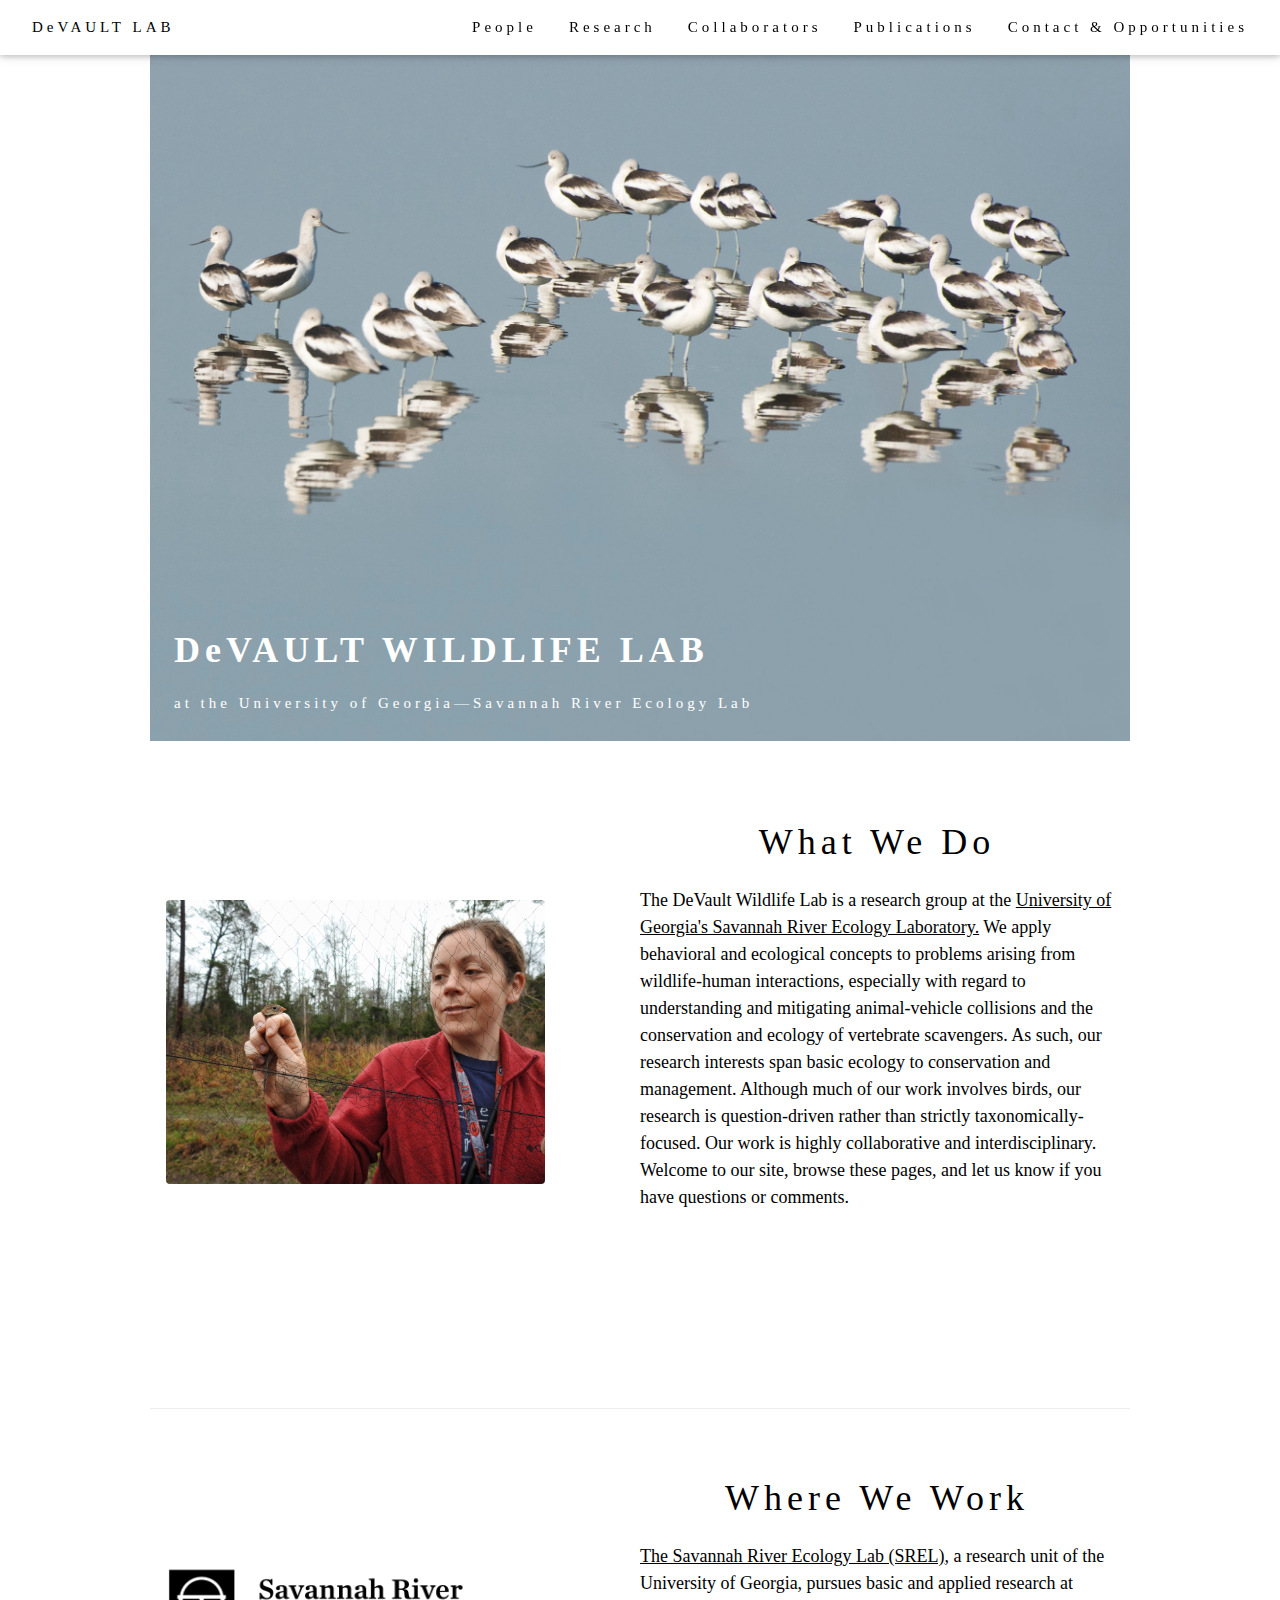
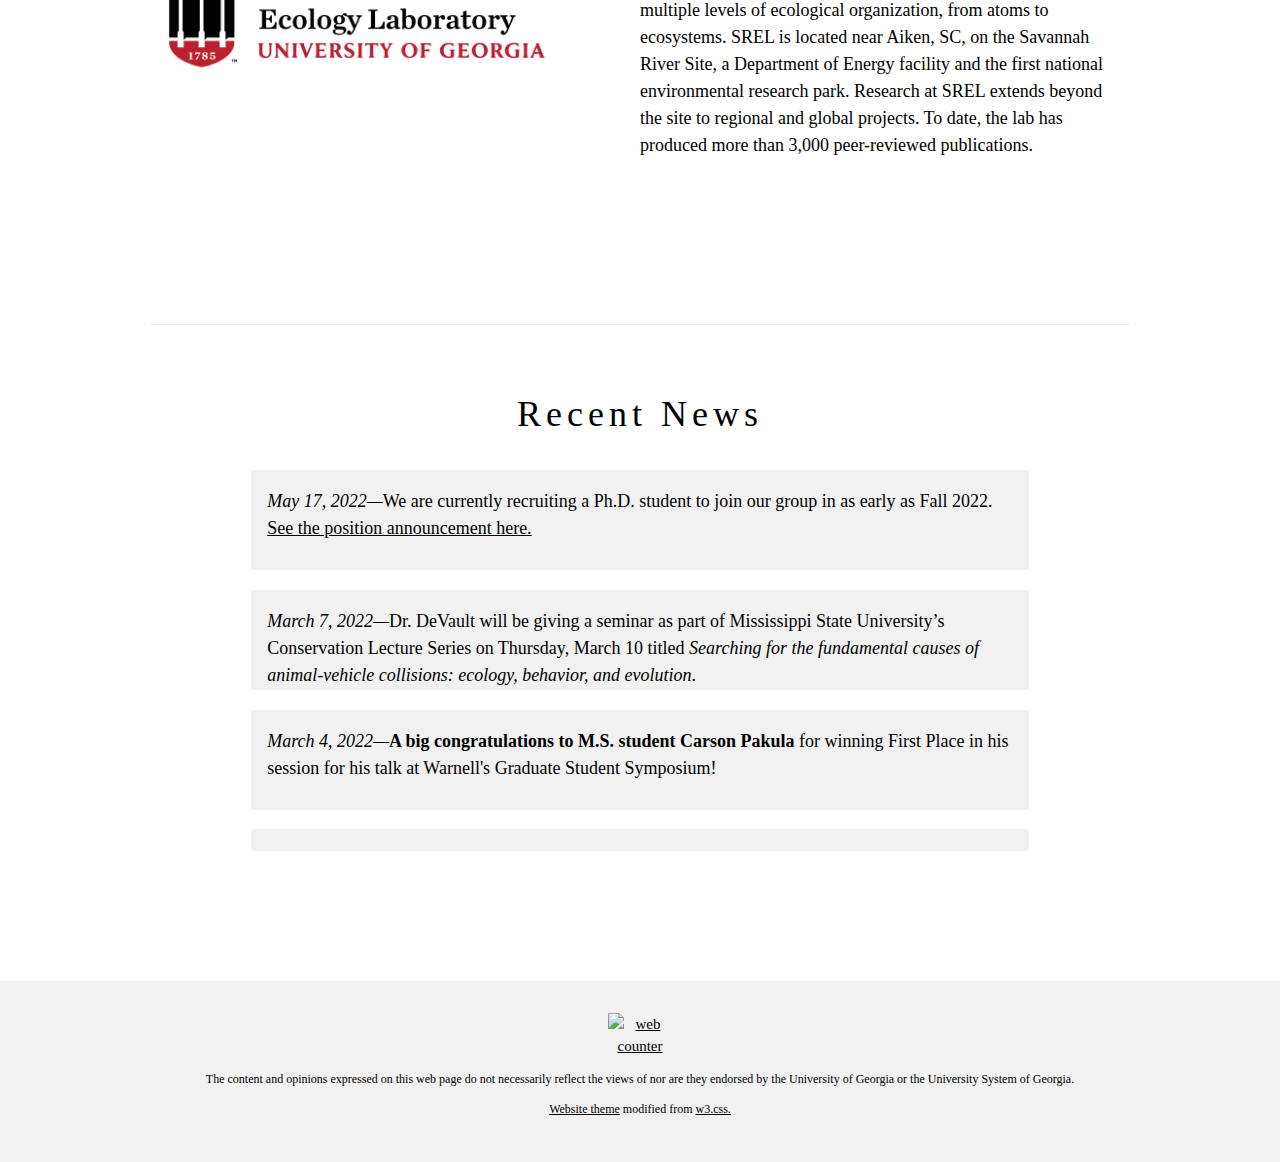
==== index.html @ 25b8bf35 "update" ====
<!DOCTYPE html>
<html>
<title>DeVault Wildlife Lab at UGA</title>
<meta charset="UTF-8">
<meta name="viewport" content="width=device-width, initial-scale=1">
<link rel="stylesheet" href="style.css">
<link rel="stylesheet" href="https://cdnjs.cloudflare.com/ajax/libs/font-awesome/4.7.0/css/font-awesome.min.css">
<style>
	body {
		font-family: "Times New Roman", Georgia, Serif;
	}

	h1,
	h2,
	h3,
	h4,
	h5,
	h6 {
		font-family: "Playfair Display";
		letter-spacing: 5px;
	}
</style>

<body>
	<!-- Navbar -->
	<div class="w3-top">
		<div class="w3-bar w3-white w3-padding w3-card" style="letter-spacing:4px">
			<a href="index.html" class="w3-bar-item w3-button">DeVAULT LAB</a>
			<div class="w3-right w3-hide-small">
				<a href="people.html" class="w3-bar-item w3-button">People</a>
				<a href="research.html" class="w3-bar-item w3-button">Research</a>
				<a href="collaborators.html" class="w3-bar-item w3-button">Collaborators</a>
				<a href="publications.html" class="w3-bar-item w3-button">Publications</a>
				<a href="opportunities.html" class="w3-bar-item w3-button">Contact & Opportunities</a>
			</div>
		</div>
	</div>
	<!-- Header -->
	<header class="w3-display-container w3-content">
		<img class="w3-image" src="./images/home.jpg" alt="home">
		<div class="w3-display-bottomleft w3-padding-large">
			<h1 style="color:white;opacity:1"><b>DeVAULT WILDLIFE LAB</b></h1>
			<p class="w3-wide" style="color:white;opacity:1">at the University of Georgia&mdash;Savannah River Ecology
				Lab</p>
		</div>
	</header>
	<!-- Page content -->
	<div class="w3-content">
		<!-- What We Do -->
		<div class="w3-container w3-padding-64" id="what">
			<div class="grid-container">
				<div>
					<img src="./images/mary3.jpeg" class="w3-round w3-image" alt="what" width="100%" height="auto"
						style="margin-top:25%">
				</div>
				<div>
					<h1 class="w3-center">What We Do</h1>
					<p class="w3-large">The DeVault Wildlife Lab is a research group at the
						<a href="https://srel.uga.edu" title="SREL" target="_blank"
							class="w3-hover-text-green">University of Georgia's Savannah River Ecology Laboratory.</a>
						We apply behavioral and ecological concepts to problems arising from wildlife-human
						interactions, especially with regard to understanding and mitigating animal-vehicle collisions
						and the conservation and ecology of vertebrate scavengers. As such, our research interests span
						basic ecology to conservation and management. Although much of our work involves birds, our
						research is question-driven rather than strictly taxonomically-focused. Our work is highly
						collaborative and interdisciplinary. Welcome to our site, browse these pages, and let us know if
						you have questions or comments.
					</p>
				</div>
			</div>
		</div>
		<hr>
		<!-- Where We Work -->
		<div class="w3-container w3-padding-32" id="where">
			<div class="grid-container">
				<div>
					<img src="./images/srel.webp" class="w3-round w3-image" alt="where" width="100%" height="auto"
						style="margin-top:25%">
				</div>
				<div>
					<h1 class="w3-center">Where We Work</h1>
					<p class="w3-large"><a href="https://srel.uga.edu" title="SREL" target="_blank"
							class="w3-hover-text-green">The Savannah River Ecology Lab (SREL)</a>, a research unit of
						the University of Georgia, pursues basic and applied research at multiple levels of ecological
						organization, from atoms to ecosystems. SREL is located near Aiken, SC, on the Savannah River
						Site, a Department of Energy facility and the first national environmental research park.
						Research at SREL extends beyond the site to regional and global projects. To date, the lab has
						produced more than 3,000 peer-reviewed publications.</p>
				</div>
			</div>
		</div>
		<hr>
		<!-- News section -->
		<div class="w3-padding-32" style="margin-bottom:10%" id="news">
			<h1 class="w3-center">Recent News</h1>
			<div style="overflow-y: scroll; height:400px">
			
			<!-- Item 9 -->
				<div class="row" style="height:100px;margin:auto;margin-top:2%">
				<div
					style="width:80%;height:100%;background-color:#f1f1f1;padding-right:16px;padding-left:16px;margin:auto">
					<p style="font-size:large"><i>May 17, 2022&mdash;</i>We are currently recruiting a Ph.D. student to join our group in as early as Fall 2022. <a href="https://github.com/devaultlab/devaultlab.github.io/docs/PhD student announcement 2022.pdf" title="PhD student annoucement 2022" target="_blank" class="w3-hover-text-green">See the position announcement here.</a></p></p>
				</div>
			</div>
			<!-- Item 8 -->
				<div class="row" style="height:100px;margin:auto;margin-top:2%">
				<div
					style="width:80%;height:100%;background-color:#f1f1f1;padding-right:16px;padding-left:16px;margin:auto">
					<p style="font-size:large"><i>March 7, 2022&mdash;</i>Dr. DeVault will be giving a seminar as part of Mississippi State University’s Conservation Lecture Series on Thursday, March 10 titled <i>Searching for the fundamental causes of animal-vehicle collisions: ecology, behavior, and evolution</i>.</p>
				</div>
			</div>
			<!-- Item 7 -->
				<div class="row" style="height:100px;margin:auto;margin-top:2%">
				<div
					style="width:80%;height:100%;background-color:#f1f1f1;padding-right:16px;padding-left:16px;margin:auto">
					<p style="font-size:large"><i>March 4, 2022&mdash;</i><b>A big congratulations to M.S. student Carson Pakula</b> for winning First Place in his session for his talk at Warnell's Graduate Student Symposium!</p>
				</div>
			</div>
			<!-- Item 6 -->
						<div class="row" style="height:100px;margin:auto;margin-top:2%">
				<div
					style="width:80%;height:100%;background-color:#f1f1f1;padding-right:16px;padding-left:16px;margin:auto">
					<p style="font-size:large"><i>December 10, 2021&mdash;</i>We are no longer accepting applications for the graduate student positions announced below. Thanks for your interest!</p>
				</div>
			</div>
			<!-- Item 5 -->
			<div class="row" style="height:100px;margin:auto;margin-top:2%">
				<div
					style="width:80%;height:100%;background-color:#f1f1f1;padding-right:16px;padding-left:16px;margin:auto">
					<p style="font-size:large"><i>October 28, 2021&mdash;</i><b>Two new positions are open in our lab!</b> See
						the <a href="https://wfscjobs.tamu.edu/jobs/m-s-avian-ecotoxicology-and-ph-d-animal-vehicle-collisions-university-of-georgia-devault-wildlife-lab/">job board posting</a> and <a
							href="https://twitter.com/DevaultLab/status/1450237305826983937"> twitter announcement</a>.
					</p>
				</div>
			</div>
			<!-- Item 4 -->
			<div class="row" style="height:100px;margin:auto;margin-top:2%">
				<div
					style="width:80%;height:100%;background-color:#f1f1f1;padding-right:16px;padding-left:16px;margin:auto">
					<p style="font-size:large"><i>October 10, 2021&mdash;</i>Dr. DeVault is now an associate editor of
						the <a href="https://journal.afonet.org/">Journal of Field Ornithology</a>.</p>
				</div>
			</div>
			<!-- Item 3 -->
			<div class="row" style="height:100px;margin:auto;margin-top:2%">
				<div
					style="width:80%;height:100%;background-color:#f1f1f1;padding-right:16px;padding-left:16px;margin:auto">
					<p style="font-size:large"><i>October 7, 2021&mdash;</i>A recent study on <a
							href="https://news.uga.edu/vultures-prefer-roosting-near-civilization/">vulture roosting</a> by Dr. Travis DeVault and others gets press in UGA Today.</p>
				</div>
			</div>
			<!-- Item 2 -->
			<div class="row" style="height:100px;margin:auto;margin-top:2%">
				<div
					style="width:80%;height:100%;background-color:#f1f1f1;padding-right:16px;padding-left:16px;margin:auto">
					<p style="font-size:large"><i>August 8, 2021&mdash;</i>Our lab’s research is featured in New York
						Times Bestselling Author Mary Roach’s new book, <i>Fuzz: When Nature Breaks the Law</i>, W.W.
						Norton & Company, 2021.</p>
				</div>
			</div>
			<!-- Item 1 -->
			<div class="row" style="height:100px;margin-top:2%;color:f1f1f1">
				<div
					style="width:80%;height:100%;background-color:#f1f1f1;padding-right:16px;padding-left:16px;margin:auto">
					<p style="font-size:large"><i>July 23, 2021&mdash;</i>Our first tweet! Check us out <a
							href="https://www.twitter.com/devaultlab">@devaultlab</a>.</p>
				</div>
			</div>
			</div>
		</div>
	</div>
	</div>
	<!-- Footer -->
	<footer class="w3-center w3-light-grey w3-padding-32">
		<div style="width:5%;margin:auto">
			<!-- hitwebcounter Code START -->
			<a href="https://www.hitwebcounter.com" target="_blank">
				<img src="https://hitwebcounter.com/counter/counter.php?page=7847587&style=0006&nbdigits=5&type=page&initCount=0"
					title="Free Counter" Alt="web counter" border="0" /></a>
		</div>
		<p class="w3-small">The content and opinions expressed on this web page do not necessarily reflect the views of
			nor are they endorsed by the University of Georgia or the University System of Georgia.</p>
		<p class="w3-small">
			<a href="https://github.com/devaultlab/devaultlab.github.io" title="Website theme" target="_blank"
				class="w3-hover-text-green">Website theme</a>
			modified from
			<a href="https://www.w3schools.com/w3css/default.asp" title="W3.CSS" target="_blank"
				class="w3-hover-text-green">w3.css.</a>
		</p>
	</footer>
</body>

</html>
---- style.css ----
/* W3.CSS 4.15 December 2020 by Jan Egil and Borge Refsnes */
html{box-sizing:border-box}*,*:before,*:after{box-sizing:inherit}
/* Extract from normalize.css by Nicolas Gallagher and Jonathan Neal git.io/normalize */
html{-ms-text-size-adjust:100%;-webkit-text-size-adjust:100%}body{margin:0}
article,aside,details,figcaption,figure,footer,header,main,menu,nav,section{display:block}summary{display:list-item}
audio,canvas,progress,video{display:inline-block}progress{vertical-align:baseline}
audio:not([controls]){display:none;height:0}[hidden],template{display:none}
a{background-color:transparent}a:active,a:hover{outline-width:0}
abbr[title]{border-bottom:none;text-decoration:underline;text-decoration:underline dotted}
b,strong{font-weight:bolder}dfn{font-style:italic}mark{background:#ff0;color:#000}
small{font-size:80%}sub,sup{font-size:75%;line-height:0;position:relative;vertical-align:baseline}
sub{bottom:-0.25em}sup{top:-0.5em}figure{margin:1em 40px}img{border-style:none}
code,kbd,pre,samp{font-family:monospace,monospace;font-size:1em}hr{box-sizing:content-box;height:0;overflow:visible}
button,input,select,textarea,optgroup{font:inherit;margin:0}optgroup{font-weight:bold}
button,input{overflow:visible}button,select{text-transform:none}
button,[type=button],[type=reset],[type=submit]{-webkit-appearance:button}
button::-moz-focus-inner,[type=button]::-moz-focus-inner,[type=reset]::-moz-focus-inner,[type=submit]::-moz-focus-inner{border-style:none;padding:0}
button:-moz-focusring,[type=button]:-moz-focusring,[type=reset]:-moz-focusring,[type=submit]:-moz-focusring{outline:1px dotted ButtonText}
fieldset{border:1px solid #c0c0c0;margin:0 2px;padding:.35em .625em .75em}
legend{color:inherit;display:table;max-width:100%;padding:0;white-space:normal}textarea{overflow:auto}
[type=checkbox],[type=radio]{padding:0}
[type=number]::-webkit-inner-spin-button,[type=number]::-webkit-outer-spin-button{height:auto}
[type=search]{-webkit-appearance:textfield;outline-offset:-2px}
[type=search]::-webkit-search-decoration{-webkit-appearance:none}
::-webkit-file-upload-button{-webkit-appearance:button;font:inherit}
/* End extract */
html,body{font-family:Verdana,sans-serif;font-size:15px;line-height:1.5}html{overflow-x:hidden}
h1{font-size:36px}h2{font-size:30px}h3{font-size:24px}h4{font-size:20px}h5{font-size:18px}h6{font-size:16px}
.w3-serif{font-family:serif}.w3-sans-serif{font-family:sans-serif}.w3-cursive{font-family:cursive}.w3-monospace{font-family:monospace}
h1,h2,h3,h4,h5,h6{font-family:"Segoe UI",Arial,sans-serif;font-weight:400;margin:10px 0}.w3-wide{letter-spacing:4px}
hr{border:0;border-top:1px solid #eee;margin:20px 0}
.w3-image{max-width:100%;height:auto}img{vertical-align:middle}a{color:inherit}
.w3-table,.w3-table-all{border-collapse:collapse;border-spacing:0;width:100%;display:table}.w3-table-all{border:1px solid #ccc}
.w3-bordered tr,.w3-table-all tr{border-bottom:1px solid #ddd}.w3-striped tbody tr:nth-child(even){background-color:#f1f1f1}
.w3-table-all tr:nth-child(odd){background-color:#fff}.w3-table-all tr:nth-child(even){background-color:#f1f1f1}
.w3-hoverable tbody tr:hover,.w3-ul.w3-hoverable li:hover{background-color:#ccc}.w3-centered tr th,.w3-centered tr td{text-align:center}
.w3-table td,.w3-table th,.w3-table-all td,.w3-table-all th{padding:8px 8px;display:table-cell;text-align:left;vertical-align:top}
.w3-table th:first-child,.w3-table td:first-child,.w3-table-all th:first-child,.w3-table-all td:first-child{padding-left:16px}
.w3-btn,.w3-button{border:none;display:inline-block;padding:8px 16px;vertical-align:middle;overflow:hidden;text-decoration:none;color:inherit;background-color:inherit;text-align:center;cursor:pointer;white-space:nowrap}
.w3-btn:hover{box-shadow:0 8px 16px 0 rgba(0,0,0,0.2),0 6px 20px 0 rgba(0,0,0,0.19)}
.w3-btn,.w3-button{-webkit-touch-callout:none;-webkit-user-select:none;-khtml-user-select:none;-moz-user-select:none;-ms-user-select:none;user-select:none}   
.w3-disabled,.w3-btn:disabled,.w3-button:disabled{cursor:not-allowed;opacity:0.3}.w3-disabled *,:disabled *{pointer-events:none}
.w3-btn.w3-disabled:hover,.w3-btn:disabled:hover{box-shadow:none}
.w3-badge,.w3-tag{background-color:#000;color:#fff;display:inline-block;padding-left:8px;padding-right:8px;text-align:center}.w3-badge{border-radius:50%}
.w3-ul{list-style-type:none;padding:0;margin:0}.w3-ul li{padding:8px 16px;border-bottom:1px solid #ddd}.w3-ul li:last-child{border-bottom:none}
.w3-tooltip,.w3-display-container{position:relative}.w3-tooltip .w3-text{display:none}.w3-tooltip:hover .w3-text{display:inline-block}
.w3-ripple:active{opacity:0.5}.w3-ripple{transition:opacity 0s}
.w3-input{padding:8px;display:block;border:none;border-bottom:1px solid #ccc;width:100%}
.w3-select{padding:9px 0;width:100%;border:none;border-bottom:1px solid #ccc}
.w3-dropdown-click,.w3-dropdown-hover{position:relative;display:inline-block;cursor:pointer}
.w3-dropdown-hover:hover .w3-dropdown-content{display:block}
.w3-dropdown-hover:first-child,.w3-dropdown-click:hover{background-color:#ccc;color:#000}
.w3-dropdown-hover:hover > .w3-button:first-child,.w3-dropdown-click:hover > .w3-button:first-child{background-color:#ccc;color:#000}
.w3-dropdown-content{cursor:auto;color:#000;background-color:#fff;display:none;position:absolute;min-width:160px;margin:0;padding:0;z-index:1}
.w3-check,.w3-radio{width:24px;height:24px;position:relative;top:6px}
.w3-sidebar{height:100%;width:200px;background-color:#fff;position:fixed!important;z-index:1;overflow:auto}
.w3-bar-block .w3-dropdown-hover,.w3-bar-block .w3-dropdown-click{width:100%}
.w3-bar-block .w3-dropdown-hover .w3-dropdown-content,.w3-bar-block .w3-dropdown-click .w3-dropdown-content{min-width:100%}
.w3-bar-block .w3-dropdown-hover .w3-button,.w3-bar-block .w3-dropdown-click .w3-button{width:100%;text-align:left;padding:8px 16px}
.w3-main,#main{transition:margin-left .4s}
.w3-modal{z-index:3;display:none;padding-top:100px;position:fixed;left:0;top:0;width:100%;height:100%;overflow:auto;background-color:rgb(0,0,0);background-color:rgba(0,0,0,0.4)}
.w3-modal-content{margin:auto;background-color:#fff;position:relative;padding:0;outline:0;width:600px}
.w3-bar{width:100%;overflow:hidden}.w3-center .w3-bar{display:inline-block;width:auto}
.w3-bar .w3-bar-item{padding:8px 16px;float:left;width:auto;border:none;display:block;outline:0}
.w3-bar .w3-dropdown-hover,.w3-bar .w3-dropdown-click{position:static;float:left}
.w3-bar .w3-button{white-space:normal}
.w3-bar-block .w3-bar-item{width:100%;display:block;padding:8px 16px;text-align:left;border:none;white-space:normal;float:none;outline:0}
.w3-bar-block.w3-center .w3-bar-item{text-align:center}.w3-block{display:block;width:100%}
.w3-responsive{display:block;overflow-x:auto}
.w3-container:after,.w3-container:before,.w3-panel:after,.w3-panel:before,.w3-row:after,.w3-row:before,.w3-row-padding:after,.w3-row-padding:before,
.w3-cell-row:before,.w3-cell-row:after,.w3-clear:after,.w3-clear:before,.w3-bar:before,.w3-bar:after{content:"";display:table;clear:both}
.w3-col,.w3-half,.w3-third,.w3-twothird,.w3-threequarter,.w3-quarter{float:left;width:100%}
.w3-col.s1{width:8.33333%}.w3-col.s2{width:16.66666%}.w3-col.s3{width:24.99999%}.w3-col.s4{width:33.33333%}
.w3-col.s5{width:41.66666%}.w3-col.s6{width:49.99999%}.w3-col.s7{width:58.33333%}.w3-col.s8{width:66.66666%}
.w3-col.s9{width:74.99999%}.w3-col.s10{width:83.33333%}.w3-col.s11{width:91.66666%}.w3-col.s12{width:99.99999%}
@media (min-width:601px){.w3-col.m1{width:8.33333%}.w3-col.m2{width:16.66666%}.w3-col.m3,.w3-quarter{width:24.99999%}.w3-col.m4,.w3-third{width:33.33333%}
.w3-col.m5{width:41.66666%}.w3-col.m6,.w3-half{width:49.99999%}.w3-col.m7{width:58.33333%}.w3-col.m8,.w3-twothird{width:66.66666%}
.w3-col.m9,.w3-threequarter{width:74.99999%}.w3-col.m10{width:83.33333%}.w3-col.m11{width:91.66666%}.w3-col.m12{width:99.99999%}}
@media (min-width:993px){.w3-col.l1{width:8.33333%}.w3-col.l2{width:16.66666%}.w3-col.l3{width:24.99999%}.w3-col.l4{width:33.33333%}
.w3-col.l5{width:41.66666%}.w3-col.l6{width:49.99999%}.w3-col.l7{width:58.33333%}.w3-col.l8{width:66.66666%}
.w3-col.l9{width:74.99999%}.w3-col.l10{width:83.33333%}.w3-col.l11{width:91.66666%}.w3-col.l12{width:99.99999%}}
.w3-rest{overflow:hidden}.w3-stretch{margin-left:-16px;margin-right:-16px}
.w3-content,.w3-auto{margin-left:auto;margin-right:auto}.w3-content{max-width:980px}.w3-auto{max-width:1140px}
.w3-cell-row{display:table;width:100%}.w3-cell{display:table-cell}
.w3-cell-top{vertical-align:top}.w3-cell-middle{vertical-align:middle}.w3-cell-bottom{vertical-align:bottom}
.w3-hide{display:none!important}.w3-show-block,.w3-show{display:block!important}.w3-show-inline-block{display:inline-block!important}
@media (max-width:1205px){.w3-auto{max-width:95%}}
@media (max-width:600px){.w3-modal-content{margin:0 10px;width:auto!important}.w3-modal{padding-top:30px}
.w3-dropdown-hover.w3-mobile .w3-dropdown-content,.w3-dropdown-click.w3-mobile .w3-dropdown-content{position:relative}	
.w3-hide-small{display:none!important}.w3-mobile{display:block;width:100%!important}.w3-bar-item.w3-mobile,.w3-dropdown-hover.w3-mobile,.w3-dropdown-click.w3-mobile{text-align:center}
.w3-dropdown-hover.w3-mobile,.w3-dropdown-hover.w3-mobile .w3-btn,.w3-dropdown-hover.w3-mobile .w3-button,.w3-dropdown-click.w3-mobile,.w3-dropdown-click.w3-mobile .w3-btn,.w3-dropdown-click.w3-mobile .w3-button{width:100%}}
@media (max-width:768px){.w3-modal-content{width:500px}.w3-modal{padding-top:50px}}
@media (min-width:993px){.w3-modal-content{width:900px}.w3-hide-large{display:none!important}.w3-sidebar.w3-collapse{display:block!important}}
@media (max-width:992px) and (min-width:601px){.w3-hide-medium{display:none!important}}
@media (max-width:992px){.w3-sidebar.w3-collapse{display:none}.w3-main{margin-left:0!important;margin-right:0!important}.w3-auto{max-width:100%}}
.w3-top,.w3-bottom{position:fixed;width:100%;z-index:1}.w3-top{top:0}.w3-bottom{bottom:0}
.w3-overlay{position:fixed;display:none;width:100%;height:100%;top:0;left:0;right:0;bottom:0;background-color:rgba(0,0,0,0.5);z-index:2}
.w3-display-topleft{position:absolute;left:0;top:0}.w3-display-topright{position:absolute;right:0;top:0}
.w3-display-bottomleft{position:absolute;left:0;bottom:0}.w3-display-bottomright{position:absolute;right:0;bottom:0}
.w3-display-middle{position:absolute;top:50%;left:50%;transform:translate(-50%,-50%);-ms-transform:translate(-50%,-50%)}
.w3-display-left{position:absolute;top:50%;left:0%;transform:translate(0%,-50%);-ms-transform:translate(-0%,-50%)}
.w3-display-right{position:absolute;top:50%;right:0%;transform:translate(0%,-50%);-ms-transform:translate(0%,-50%)}
.w3-display-topmiddle{position:absolute;left:50%;top:0;transform:translate(-50%,0%);-ms-transform:translate(-50%,0%)}
.w3-display-bottommiddle{position:absolute;left:50%;bottom:0;transform:translate(-50%,0%);-ms-transform:translate(-50%,0%)}
.w3-display-container:hover .w3-display-hover{display:block}.w3-display-container:hover span.w3-display-hover{display:inline-block}.w3-display-hover{display:none}
.w3-display-position{position:absolute}
.w3-circle{border-radius:50%}
.w3-round-small{border-radius:2px}.w3-round,.w3-round-medium{border-radius:4px}.w3-round-large{border-radius:8px}.w3-round-xlarge{border-radius:16px}.w3-round-xxlarge{border-radius:32px}
.w3-row-padding,.w3-row-padding>.w3-half,.w3-row-padding>.w3-third,.w3-row-padding>.w3-twothird,.w3-row-padding>.w3-threequarter,.w3-row-padding>.w3-quarter,.w3-row-padding>.w3-col{padding:0 8px}
.w3-container,.w3-panel{padding:0.01em 16px}.w3-panel{margin-top:16px;margin-bottom:16px}
.w3-code,.w3-codespan{font-family:Consolas,"courier new";font-size:16px}
.w3-code{width:auto;background-color:#fff;padding:8px 12px;border-left:4px solid #4CAF50;word-wrap:break-word}
.w3-codespan{color:crimson;background-color:#f1f1f1;padding-left:4px;padding-right:4px;font-size:110%}
.w3-card,.w3-card-2{box-shadow:0 2px 5px 0 rgba(0,0,0,0.16),0 2px 10px 0 rgba(0,0,0,0.12)}
.w3-card-4,.w3-hover-shadow:hover{box-shadow:0 4px 10px 0 rgba(0,0,0,0.2),0 4px 20px 0 rgba(0,0,0,0.19)}
.w3-spin{animation:w3-spin 2s infinite linear}@keyframes w3-spin{0%{transform:rotate(0deg)}100%{transform:rotate(359deg)}}
.w3-animate-fading{animation:fading 10s infinite}@keyframes fading{0%{opacity:0}50%{opacity:1}100%{opacity:0}}
.w3-animate-opacity{animation:opac 0.8s}@keyframes opac{from{opacity:0} to{opacity:1}}
.w3-animate-top{position:relative;animation:animatetop 0.4s}@keyframes animatetop{from{top:-300px;opacity:0} to{top:0;opacity:1}}
.w3-animate-left{position:relative;animation:animateleft 0.4s}@keyframes animateleft{from{left:-300px;opacity:0} to{left:0;opacity:1}}
.w3-animate-right{position:relative;animation:animateright 0.4s}@keyframes animateright{from{right:-300px;opacity:0} to{right:0;opacity:1}}
.w3-animate-bottom{position:relative;animation:animatebottom 0.4s}@keyframes animatebottom{from{bottom:-300px;opacity:0} to{bottom:0;opacity:1}}
.w3-animate-zoom {animation:animatezoom 0.6s}@keyframes animatezoom{from{transform:scale(0)} to{transform:scale(1)}}
.w3-animate-input{transition:width 0.4s ease-in-out}.w3-animate-input:focus{width:100%!important}
.w3-opacity,.w3-hover-opacity:hover{opacity:0.60}.w3-opacity-off,.w3-hover-opacity-off:hover{opacity:1}
.w3-opacity-max{opacity:0.25}.w3-opacity-min{opacity:0.75}
.w3-greyscale-max,.w3-grayscale-max,.w3-hover-greyscale:hover,.w3-hover-grayscale:hover{filter:grayscale(100%)}
.w3-greyscale,.w3-grayscale{filter:grayscale(75%)}.w3-greyscale-min,.w3-grayscale-min{filter:grayscale(50%)}
.w3-sepia{filter:sepia(75%)}.w3-sepia-max,.w3-hover-sepia:hover{filter:sepia(100%)}.w3-sepia-min{filter:sepia(50%)}
.w3-tiny{font-size:10px!important}.w3-small{font-size:12px!important}.w3-medium{font-size:15px!important}.w3-large{font-size:18px!important}
.w3-xlarge{font-size:24px!important}.w3-xxlarge{font-size:36px!important}.w3-xxxlarge{font-size:48px!important}.w3-jumbo{font-size:64px!important}
.w3-left-align{text-align:left!important}.w3-right-align{text-align:right!important}.w3-justify{text-align:justify!important}.w3-center{text-align:center!important}
.w3-border-0{border:0!important}.w3-border{border:1px solid #ccc!important}
.w3-border-top{border-top:1px solid #ccc!important}.w3-border-bottom{border-bottom:1px solid #ccc!important}
.w3-border-left{border-left:1px solid #ccc!important}.w3-border-right{border-right:1px solid #ccc!important}
.w3-topbar{border-top:6px solid #ccc!important}.w3-bottombar{border-bottom:6px solid #ccc!important}
.w3-leftbar{border-left:6px solid #ccc!important}.w3-rightbar{border-right:6px solid #ccc!important}
.w3-section,.w3-code{margin-top:16px!important;margin-bottom:16px!important}
.w3-margin{margin:16px!important}.w3-margin-top{margin-top:16px!important}.w3-margin-bottom{margin-bottom:16px!important}
.w3-margin-left{margin-left:16px!important}.w3-margin-right{margin-right:16px!important}
.w3-padding-small{padding:4px 8px!important}.w3-padding{padding:8px 16px!important}.w3-padding-large{padding:12px 24px!important}
.w3-padding-16{padding-top:16px!important;padding-bottom:16px!important}.w3-padding-24{padding-top:24px!important;padding-bottom:24px!important}
.w3-padding-32{padding-top:32px!important;padding-bottom:32px!important}.w3-padding-48{padding-top:48px!important;padding-bottom:48px!important}
.w3-padding-64{padding-top:64px!important;padding-bottom:64px!important}
.w3-padding-top-64{padding-top:64px!important}.w3-padding-top-48{padding-top:48px!important}
.w3-padding-top-32{padding-top:32px!important}.w3-padding-top-24{padding-top:24px!important}
.w3-left{float:left!important}.w3-right{float:right!important}
.w3-button:hover{color:#000!important;background-color:#ccc!important}
.w3-transparent,.w3-hover-none:hover{background-color:transparent!important}
.w3-hover-none:hover{box-shadow:none!important}
/* Colors */
.w3-amber,.w3-hover-amber:hover{color:#000!important;background-color:#ffc107!important}
.w3-aqua,.w3-hover-aqua:hover{color:#000!important;background-color:#00ffff!important}
.w3-blue,.w3-hover-blue:hover{color:#fff!important;background-color:#2196F3!important}
.w3-light-blue,.w3-hover-light-blue:hover{color:#000!important;background-color:#87CEEB!important}
.w3-brown,.w3-hover-brown:hover{color:#fff!important;background-color:#795548!important}
.w3-cyan,.w3-hover-cyan:hover{color:#000!important;background-color:#00bcd4!important}
.w3-blue-grey,.w3-hover-blue-grey:hover,.w3-blue-gray,.w3-hover-blue-gray:hover{color:#fff!important;background-color:#607d8b!important}
.w3-green,.w3-hover-green:hover{color:#9e9e9e!important;background-color:#4CAF50!important}
.w3-light-green,.w3-hover-light-green:hover{color:#000!important;background-color:#8bc34a!important}
.w3-indigo,.w3-hover-indigo:hover{color:#fff!important;background-color:#3f51b5!important}
.w3-khaki,.w3-hover-khaki:hover{color:#000!important;background-color:#f0e68c!important}
.w3-lime,.w3-hover-lime:hover{color:#000!important;background-color:#cddc39!important}
.w3-orange,.w3-hover-orange:hover{color:#000!important;background-color:#ff9800!important}
.w3-deep-orange,.w3-hover-deep-orange:hover{color:#fff!important;background-color:#ff5722!important}
.w3-pink,.w3-hover-pink:hover{color:#fff!important;background-color:#e91e63!important}
.w3-purple,.w3-hover-purple:hover{color:#fff!important;background-color:#9c27b0!important}
.w3-deep-purple,.w3-hover-deep-purple:hover{color:#fff!important;background-color:#673ab7!important}
.w3-red,.w3-hover-red:hover{color:#fff!important;background-color:#f44336!important}
.w3-sand,.w3-hover-sand:hover{color:#000!important;background-color:#fdf5e6!important}
.w3-teal,.w3-hover-teal:hover{color:#fff!important;background-color:#009688!important}
.w3-yellow,.w3-hover-yellow:hover{color:#000!important;background-color:#ffeb3b!important}
.w3-white,.w3-hover-white:hover{color:#000!important;background-color:#fff!important}
.w3-black,.w3-hover-black:hover{color:#fff!important;background-color:#000!important}
.w3-grey,.w3-hover-grey:hover,.w3-gray,.w3-hover-gray:hover{color:#000!important;background-color:#9e9e9e!important}
.w3-light-grey,.w3-hover-light-grey:hover,.w3-light-gray,.w3-hover-light-gray:hover{color:#000!important;background-color:#f1f1f1!important}
.w3-dark-grey,.w3-hover-dark-grey:hover,.w3-dark-gray,.w3-hover-dark-gray:hover{color:#fff!important;background-color:#616161!important}
.w3-pale-red,.w3-hover-pale-red:hover{color:#000!important;background-color:#ffdddd!important}
.w3-pale-green,.w3-hover-pale-green:hover{color:#000!important;background-color:#ddffdd!important}
.w3-pale-yellow,.w3-hover-pale-yellow:hover{color:#000!important;background-color:#ffffcc!important}
.w3-pale-blue,.w3-hover-pale-blue:hover{color:#000!important;background-color:#ddffff!important}
.w3-text-amber,.w3-hover-text-amber:hover{color:#ffc107!important}
.w3-text-aqua,.w3-hover-text-aqua:hover{color:#00ffff!important}
.w3-text-blue,.w3-hover-text-blue:hover{color:#2196F3!important}
.w3-text-light-blue,.w3-hover-text-light-blue:hover{color:#87CEEB!important}
.w3-text-brown,.w3-hover-text-brown:hover{color:#795548!important}
.w3-text-cyan,.w3-hover-text-cyan:hover{color:#00bcd4!important}
.w3-text-blue-grey,.w3-hover-text-blue-grey:hover,.w3-text-blue-gray,.w3-hover-text-blue-gray:hover{color:#607d8b!important}
.w3-text-green,.w3-hover-text-green:hover{color:#9e9e9e!important}
.w3-text-light-green,.w3-hover-text-light-green:hover{color:#8bc34a!important}
.w3-text-indigo,.w3-hover-text-indigo:hover{color:#3f51b5!important}
.w3-text-khaki,.w3-hover-text-khaki:hover{color:#b4aa50!important}
.w3-text-lime,.w3-hover-text-lime:hover{color:#cddc39!important}
.w3-text-orange,.w3-hover-text-orange:hover{color:#ff9800!important}
.w3-text-deep-orange,.w3-hover-text-deep-orange:hover{color:#ff5722!important}
.w3-text-pink,.w3-hover-text-pink:hover{color:#e91e63!important}
.w3-text-purple,.w3-hover-text-purple:hover{color:#9c27b0!important}
.w3-text-deep-purple,.w3-hover-text-deep-purple:hover{color:#673ab7!important}
.w3-text-red,.w3-hover-text-red:hover{color:#f44336!important}
.w3-text-sand,.w3-hover-text-sand:hover{color:#fdf5e6!important}
.w3-text-teal,.w3-hover-text-teal:hover{color:#009688!important}
.w3-text-yellow,.w3-hover-text-yellow:hover{color:#d2be0e!important}
.w3-text-white,.w3-hover-text-white:hover{color:#fff!important}
.w3-text-black,.w3-hover-text-black:hover{color:#000!important}
.w3-text-grey,.w3-hover-text-grey:hover,.w3-text-gray,.w3-hover-text-gray:hover{color:#757575!important}
.w3-text-light-grey,.w3-hover-text-light-grey:hover,.w3-text-light-gray,.w3-hover-text-light-gray:hover{color:#f1f1f1!important}
.w3-text-dark-grey,.w3-hover-text-dark-grey:hover,.w3-text-dark-gray,.w3-hover-text-dark-gray:hover{color:#3a3a3a!important}
.w3-border-amber,.w3-hover-border-amber:hover{border-color:#ffc107!important}
.w3-border-aqua,.w3-hover-border-aqua:hover{border-color:#00ffff!important}
.w3-border-blue,.w3-hover-border-blue:hover{border-color:#2196F3!important}
.w3-border-light-blue,.w3-hover-border-light-blue:hover{border-color:#87CEEB!important}
.w3-border-brown,.w3-hover-border-brown:hover{border-color:#795548!important}
.w3-border-cyan,.w3-hover-border-cyan:hover{border-color:#00bcd4!important}
.w3-border-blue-grey,.w3-hover-border-blue-grey:hover,.w3-border-blue-gray,.w3-hover-border-blue-gray:hover{border-color:#607d8b!important}
.w3-border-green,.w3-hover-border-green:hover{border-color:#4CAF50!important}
.w3-border-light-green,.w3-hover-border-light-green:hover{border-color:#8bc34a!important}
.w3-border-indigo,.w3-hover-border-indigo:hover{border-color:#3f51b5!important}
.w3-border-khaki,.w3-hover-border-khaki:hover{border-color:#f0e68c!important}
.w3-border-lime,.w3-hover-border-lime:hover{border-color:#cddc39!important}
.w3-border-orange,.w3-hover-border-orange:hover{border-color:#ff9800!important}
.w3-border-deep-orange,.w3-hover-border-deep-orange:hover{border-color:#ff5722!important}
.w3-border-pink,.w3-hover-border-pink:hover{border-color:#e91e63!important}
.w3-border-purple,.w3-hover-border-purple:hover{border-color:#9c27b0!important}
.w3-border-deep-purple,.w3-hover-border-deep-purple:hover{border-color:#673ab7!important}
.w3-border-red,.w3-hover-border-red:hover{border-color:#f44336!important}
.w3-border-sand,.w3-hover-border-sand:hover{border-color:#fdf5e6!important}
.w3-border-teal,.w3-hover-border-teal:hover{border-color:#009688!important}
.w3-border-yellow,.w3-hover-border-yellow:hover{border-color:#ffeb3b!important}
.w3-border-white,.w3-hover-border-white:hover{border-color:#fff!important}
.w3-border-black,.w3-hover-border-black:hover{border-color:#000!important}
.w3-border-grey,.w3-hover-border-grey:hover,.w3-border-gray,.w3-hover-border-gray:hover{border-color:#9e9e9e!important}
.w3-border-light-grey,.w3-hover-border-light-grey:hover,.w3-border-light-gray,.w3-hover-border-light-gray:hover{border-color:#f1f1f1!important}
.w3-border-dark-grey,.w3-hover-border-dark-grey:hover,.w3-border-dark-gray,.w3-hover-border-dark-gray:hover{border-color:#616161!important}
.w3-border-pale-red,.w3-hover-border-pale-red:hover{border-color:#ffe7e7!important}.w3-border-pale-green,.w3-hover-border-pale-green:hover{border-color:#e7ffe7!important}
.w3-border-pale-yellow,.w3-hover-border-pale-yellow:hover{border-color:#ffffcc!important}.w3-border-pale-blue,.w3-hover-border-pale-blue:hover{border-color:#e7ffff!important}
 
 /* MODIFY FONT AWESOME ICONS */
 
  /* Style all font awesome icons */
.fa {
  padding: 20px;
  font-size: 50px;
  text-align: center;
  text-decoration: none;
  border-radius: 50%;
}

/* Add a hover effect if you want */
.fa:hover {
  opacity: 0.7;
}

/* Set a specific color for each brand */

/* Facebook */
.fa-facebook {
  background: #3B5998;
  color: white;
}

/* Twitter */
.fa-twitter {
  background: #55ACEE;
  color: white;
} 

/* IMAGE FLEX GALLERY */

.row {
  display: flex;
  flex-wrap: wrap;
  padding: 0 4px;
}

.column {
  flex: 50%;
  max-width: 50%;
  padding: 0 4px;
}

.column img {
  margin-top: 8px;
  vertical-align: middle;
  width: 100%;
}

@media screen and (max-width: 800px) {
  .column {
    flex: 50%;
    max-width: 50%;
  }
}

@media screen and (max-width: 600px) {
  .column {
    flex: 100%;
    max-width: 100%;
  }
}

/* PEOPLE GRID */

.grid-container {
  display: grid;
  grid-template-columns: 40% 50%;
  grid-gap: 30px 10%;
  margin-bottom: 10%;
}

/* RESEARCH GRID */

.flex-research {
  display: flex;
  max-width: 225px;
  overflow-x: scroll;
}

.flex-container {
  padding: 0;
  margin: 0;
  list-style: none;
  
  -ms-box-orient: horizontal;
  display: -webkit-box;
  display: -moz-box;
  display: -ms-flexbox;
  display: -moz-flex;
  display: -webkit-flex;
  display: flex;
}

.shorthand { 
  -webkit-flex-wrap: wrap;
  flex-wrap: wrap;
  -webkit-flex-direction: row;
  flex-direction: row;
}

.longhand { 
  -webkit-flex-flow: wrap row;
  flex-flow: wrap row;
}

li {
   margin-right:auto;
   margin-left:auto;  
}

.img_wrap {
  height: 100%;
  text-align: center;
}
.img_wrap img {
  width: auto;
  height: auto;
  max-height: 100%;
}
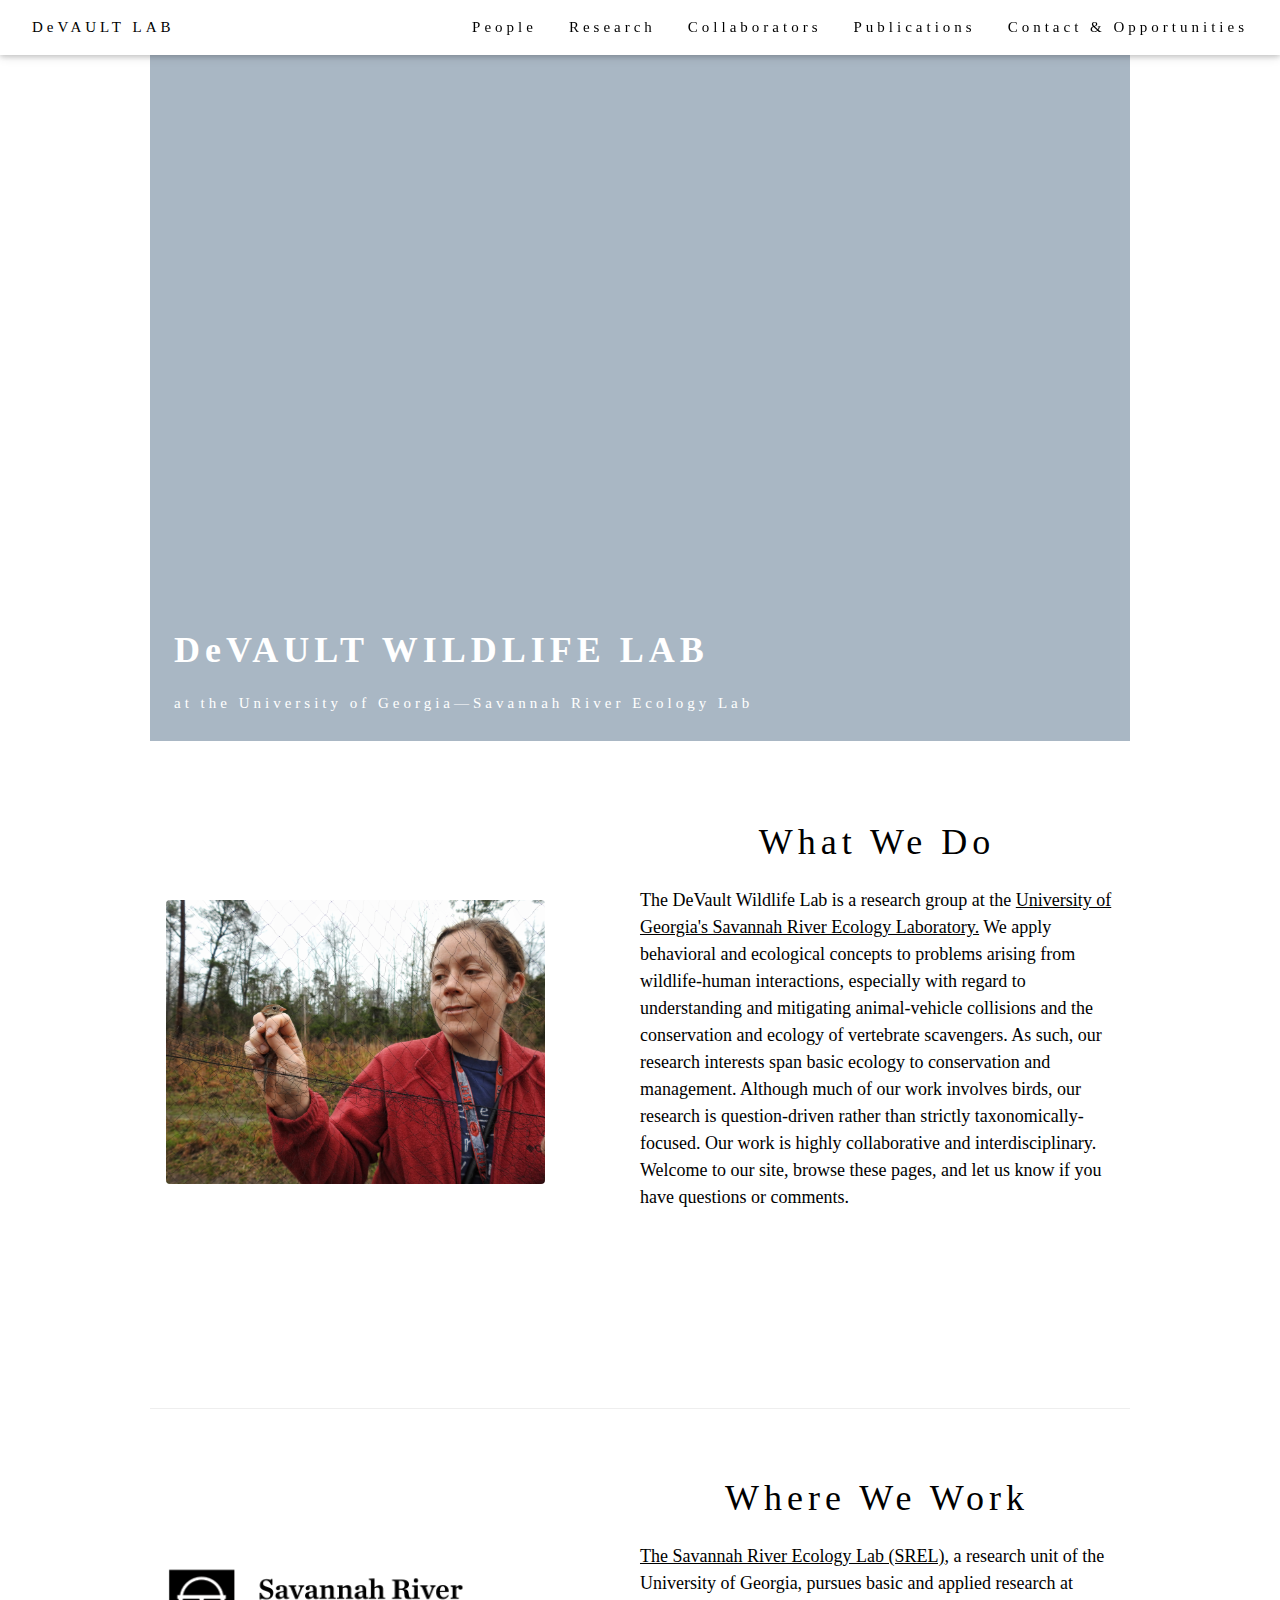
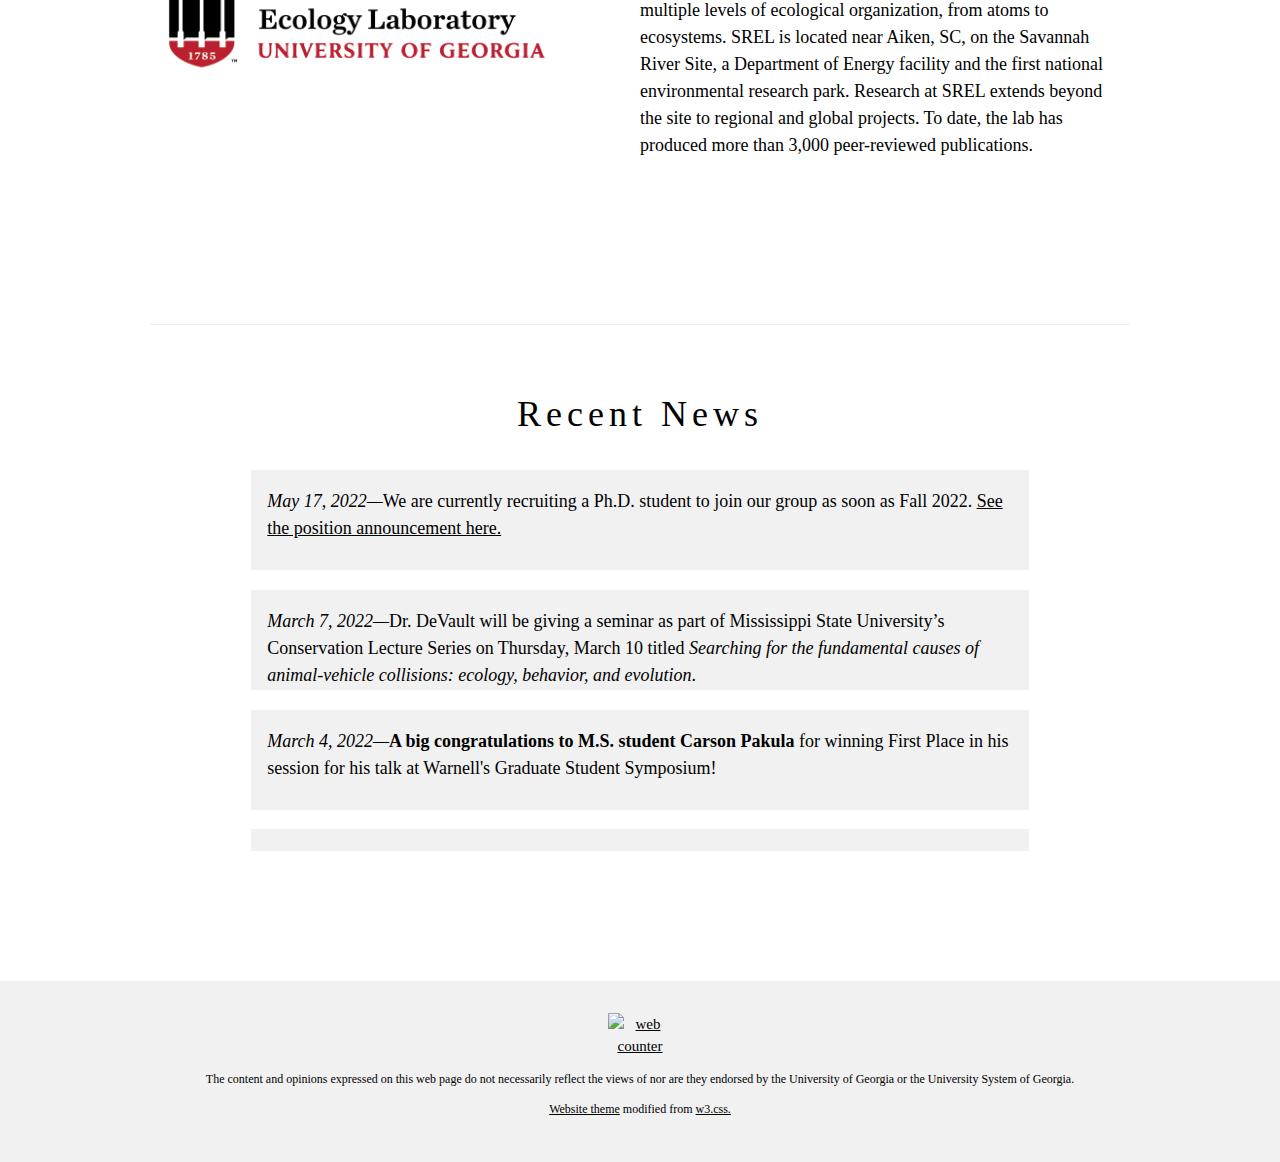
==== commit 3d6bcba9: "update" ====
--- a/index.html
+++ b/index.html
@@ -99,7 +99,7 @@
 				<div class="row" style="height:100px;margin:auto;margin-top:2%">
 				<div
 					style="width:80%;height:100%;background-color:#f1f1f1;padding-right:16px;padding-left:16px;margin:auto">
-					<p style="font-size:large"><i>May 17, 2022&mdash;</i>We are currently recruiting a Ph.D. student to join our group in as early as Fall 2022. <a href="https://github.com/devaultlab/devaultlab.github.io/docs/PhD student announcement 2022.pdf" title="PhD student annoucement 2022" target="_blank" class="w3-hover-text-green">See the position announcement here.</a></p></p>
+					<p style="font-size:large"><i>May 17, 2022&mdash;</i>We are currently recruiting a Ph.D. student to join our group as soon as Fall 2022. <a href="https://github.com/devaultlab/devaultlab.github.io/blob/main/docs/PhD%20student%20announcement%202022.pdf" title="PhD student annoucement 2022" target="_blank" class="w3-hover-text-green">See the position announcement here.</a></p></p>
 				</div>
 			</div>
 			<!-- Item 8 -->
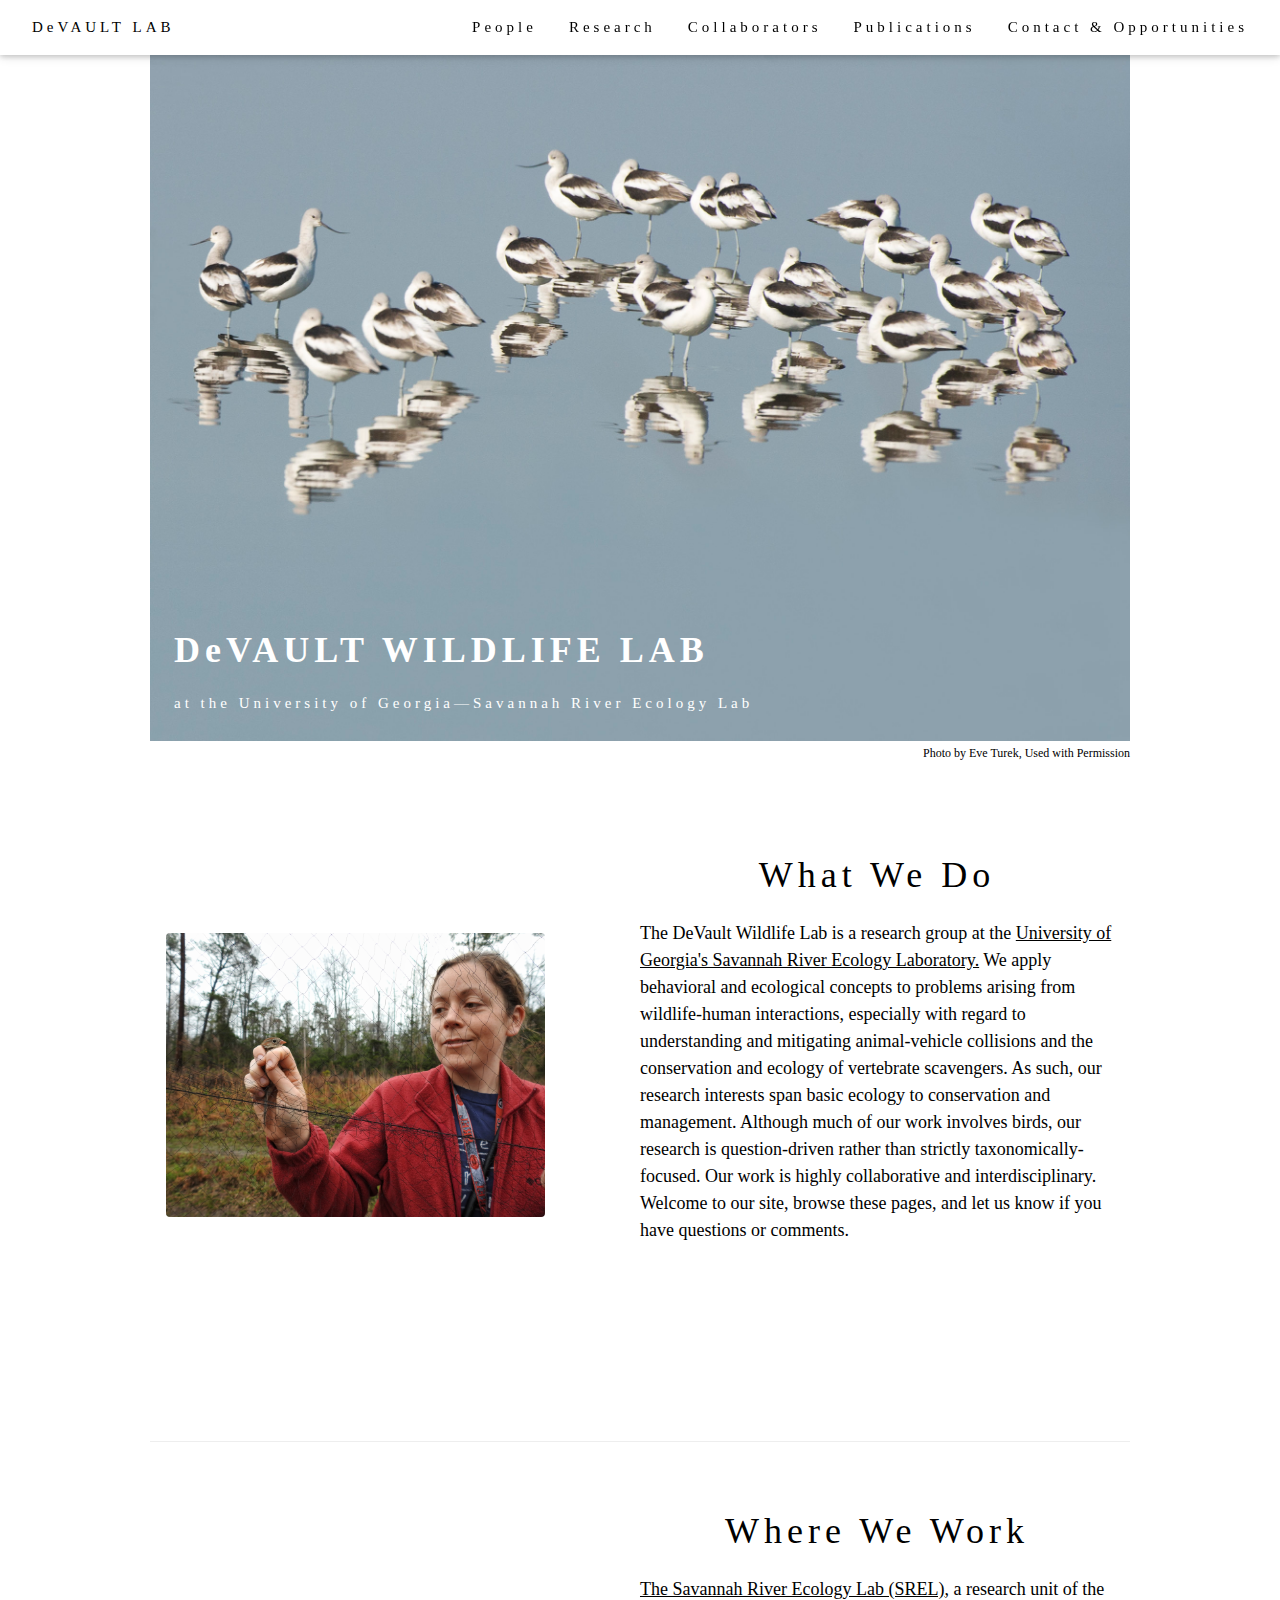
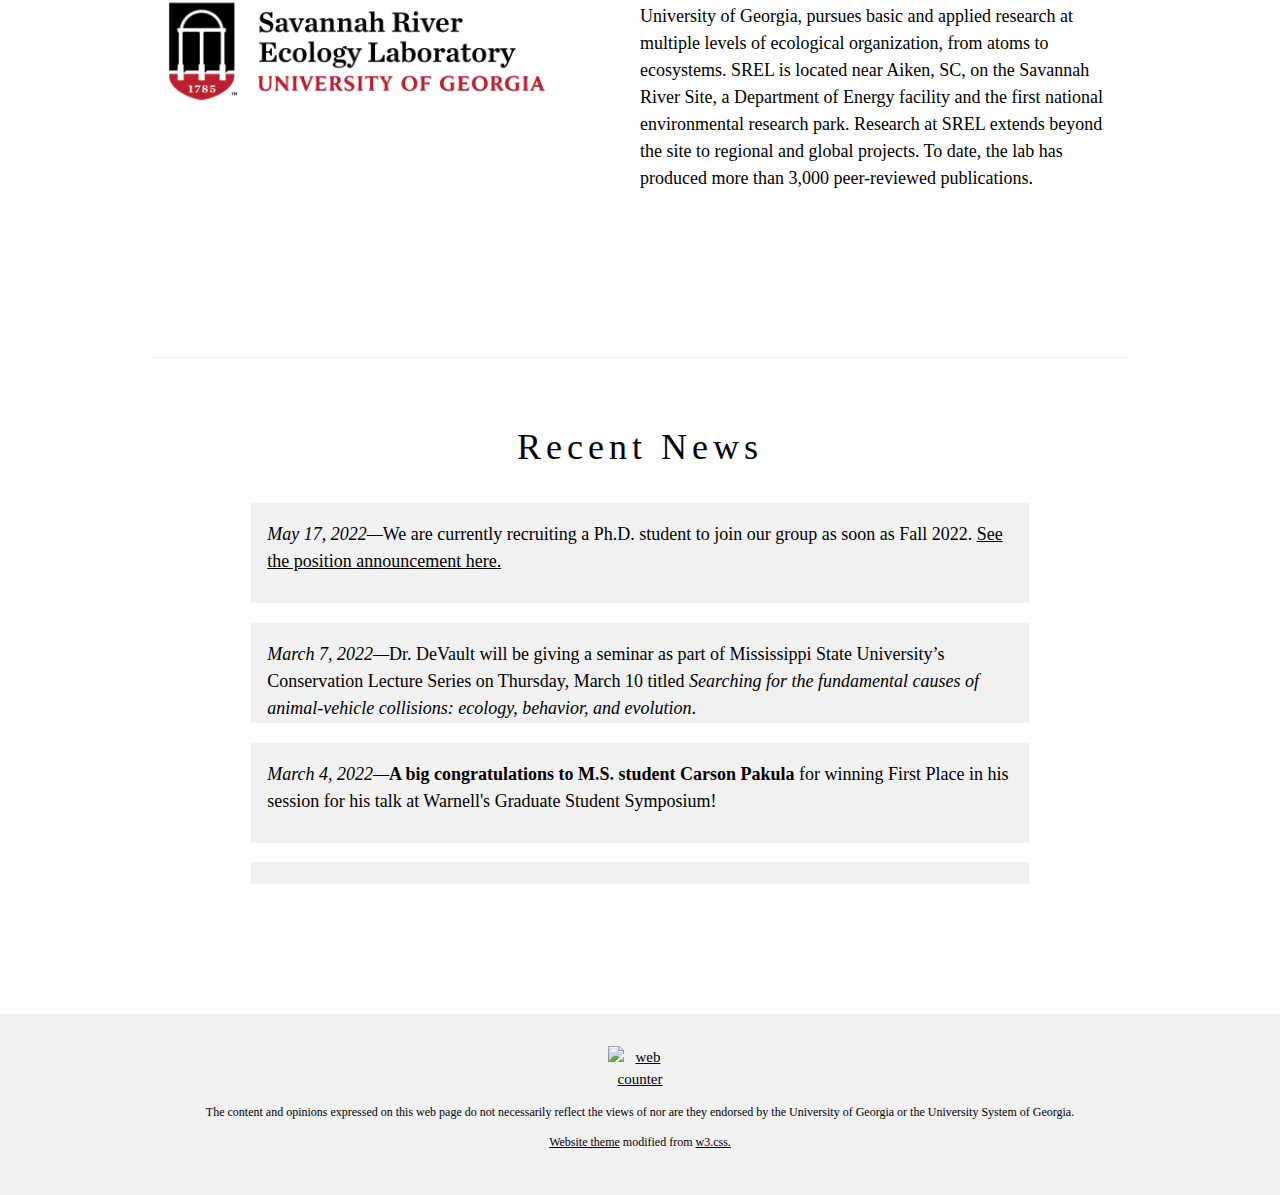
==== commit 67225aa3: "update" ====
--- a/index.html
+++ b/index.html
@@ -40,10 +40,10 @@
 		<img class="w3-image" src="./images/home.jpg" alt="home">
 		<div class="w3-display-bottomleft w3-padding-large">
 			<h1 style="color:white;opacity:1"><b>DeVAULT WILDLIFE LAB</b></h1>
-			<p class="w3-wide" style="color:white;opacity:1">at the University of Georgia&mdash;Savannah River Ecology
-				Lab</p>
+			<p class="w3-wide" style="color:white;opacity:1">at the University of Georgia&mdash;Savannah River Ecology Lab</p>
 		</div>
 	</header>
+	<div class="w3-display-container w3-content" style = "text-align:right;margin-top:-0.7%"><p class="w3-small">Photo by Eve Turek, Used with Permission</p></div>
 	<!-- Page content -->
 	<div class="w3-content">
 		<!-- What We Do -->
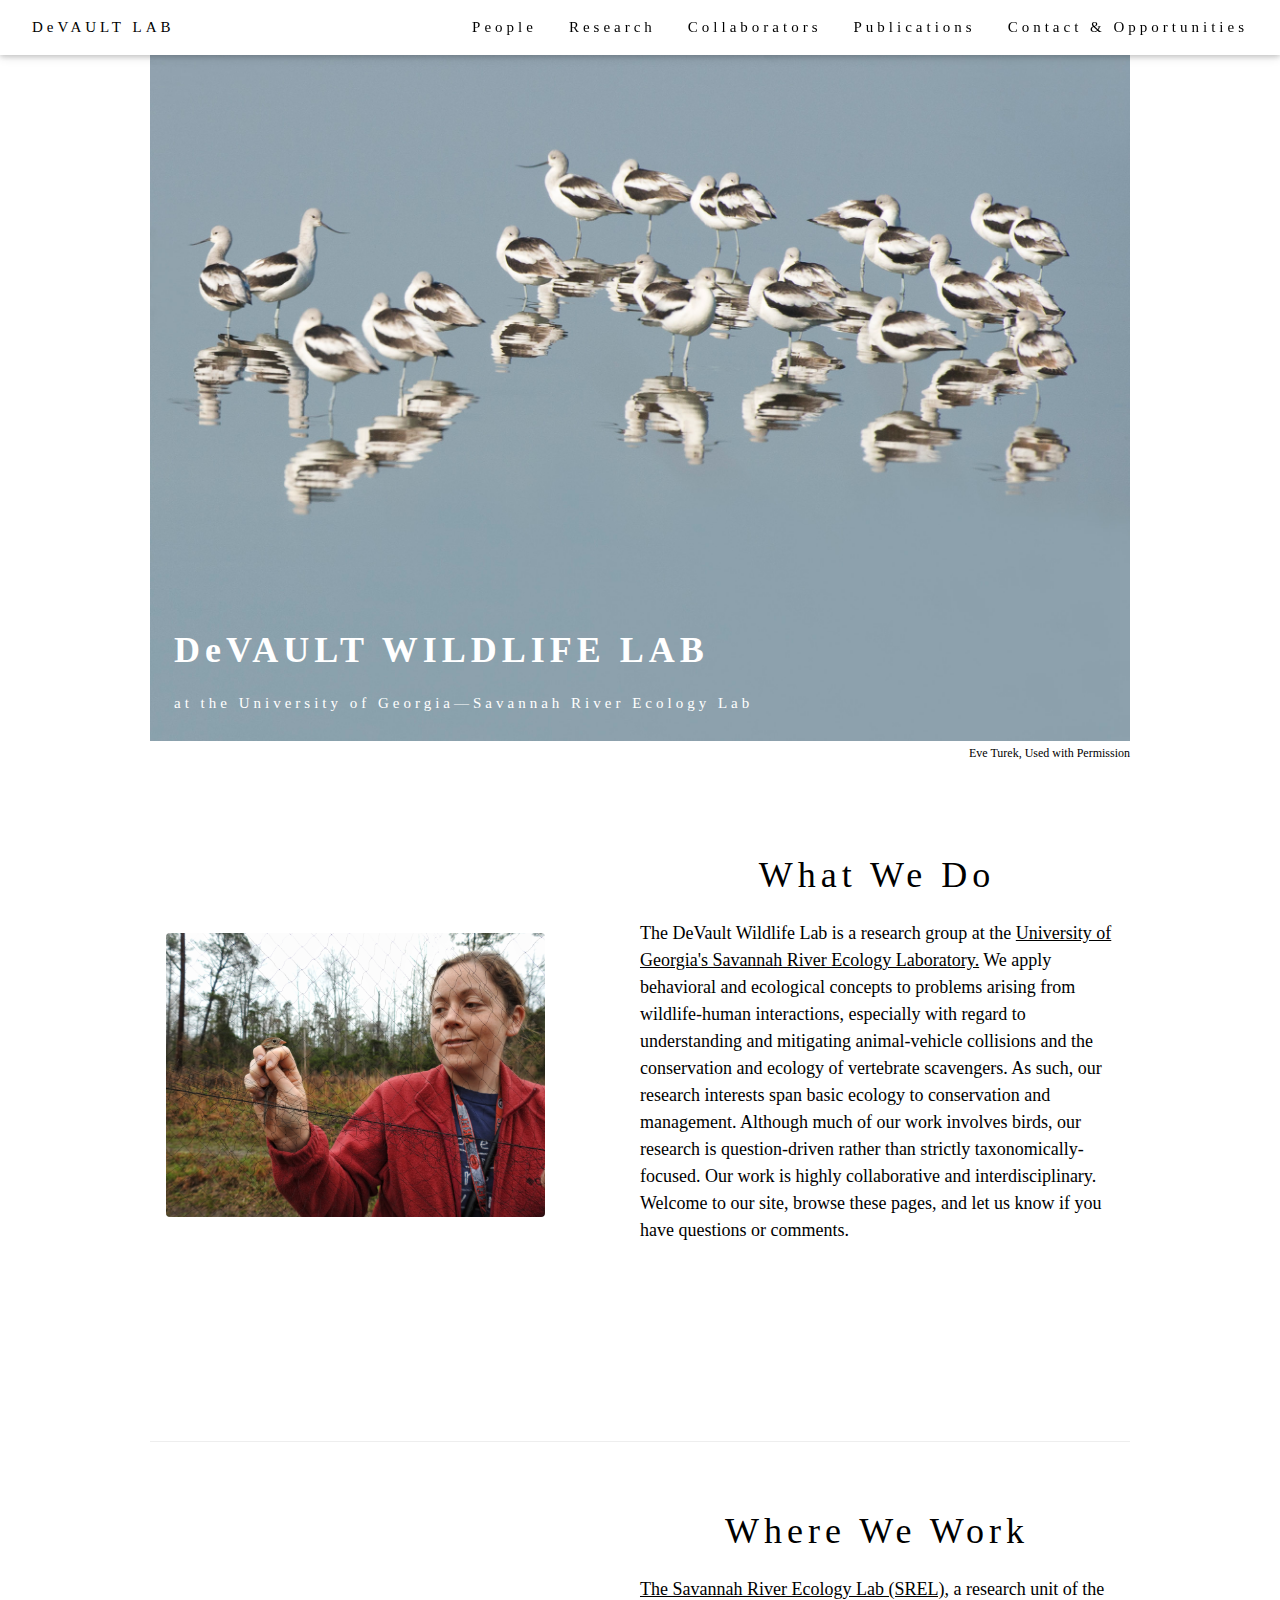
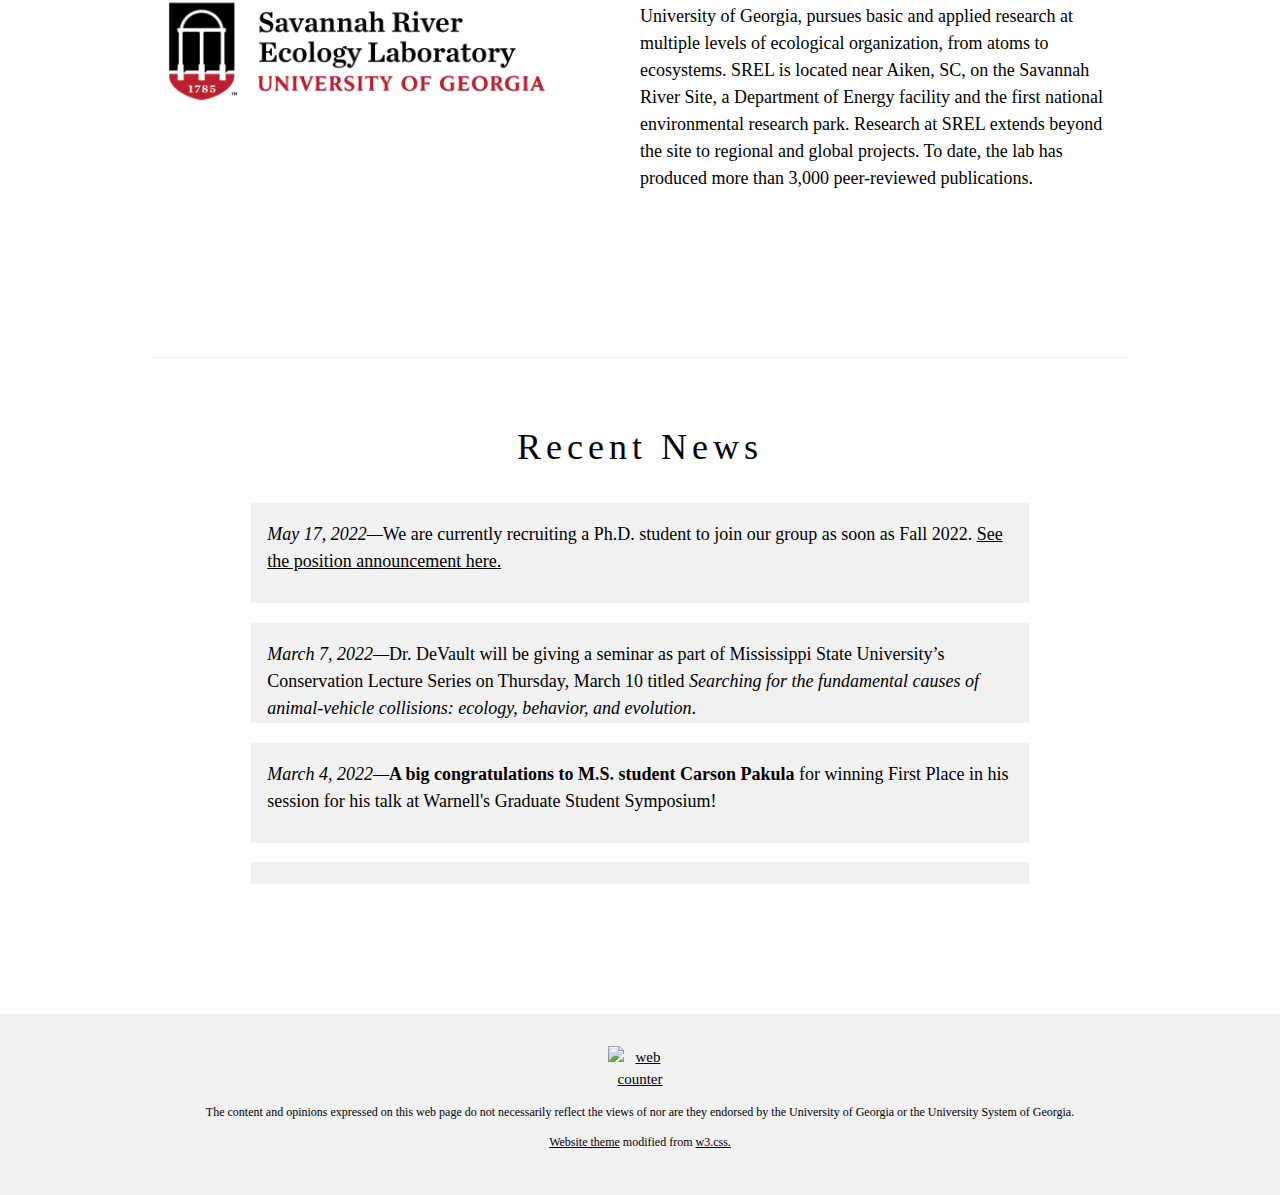
==== commit 56d731fd: "update" ====
--- a/index.html
+++ b/index.html
@@ -43,7 +43,7 @@
 			<p class="w3-wide" style="color:white;opacity:1">at the University of Georgia&mdash;Savannah River Ecology Lab</p>
 		</div>
 	</header>
-	<div class="w3-display-container w3-content" style = "text-align:right;margin-top:-0.7%"><p class="w3-small">Photo by Eve Turek, Used with Permission</p></div>
+	<div class="w3-display-container w3-content" style = "text-align:right;margin-top:-0.7%"><p class="w3-small">Eve Turek, Used with Permission</p></div>
 	<!-- Page content -->
 	<div class="w3-content">
 		<!-- What We Do -->
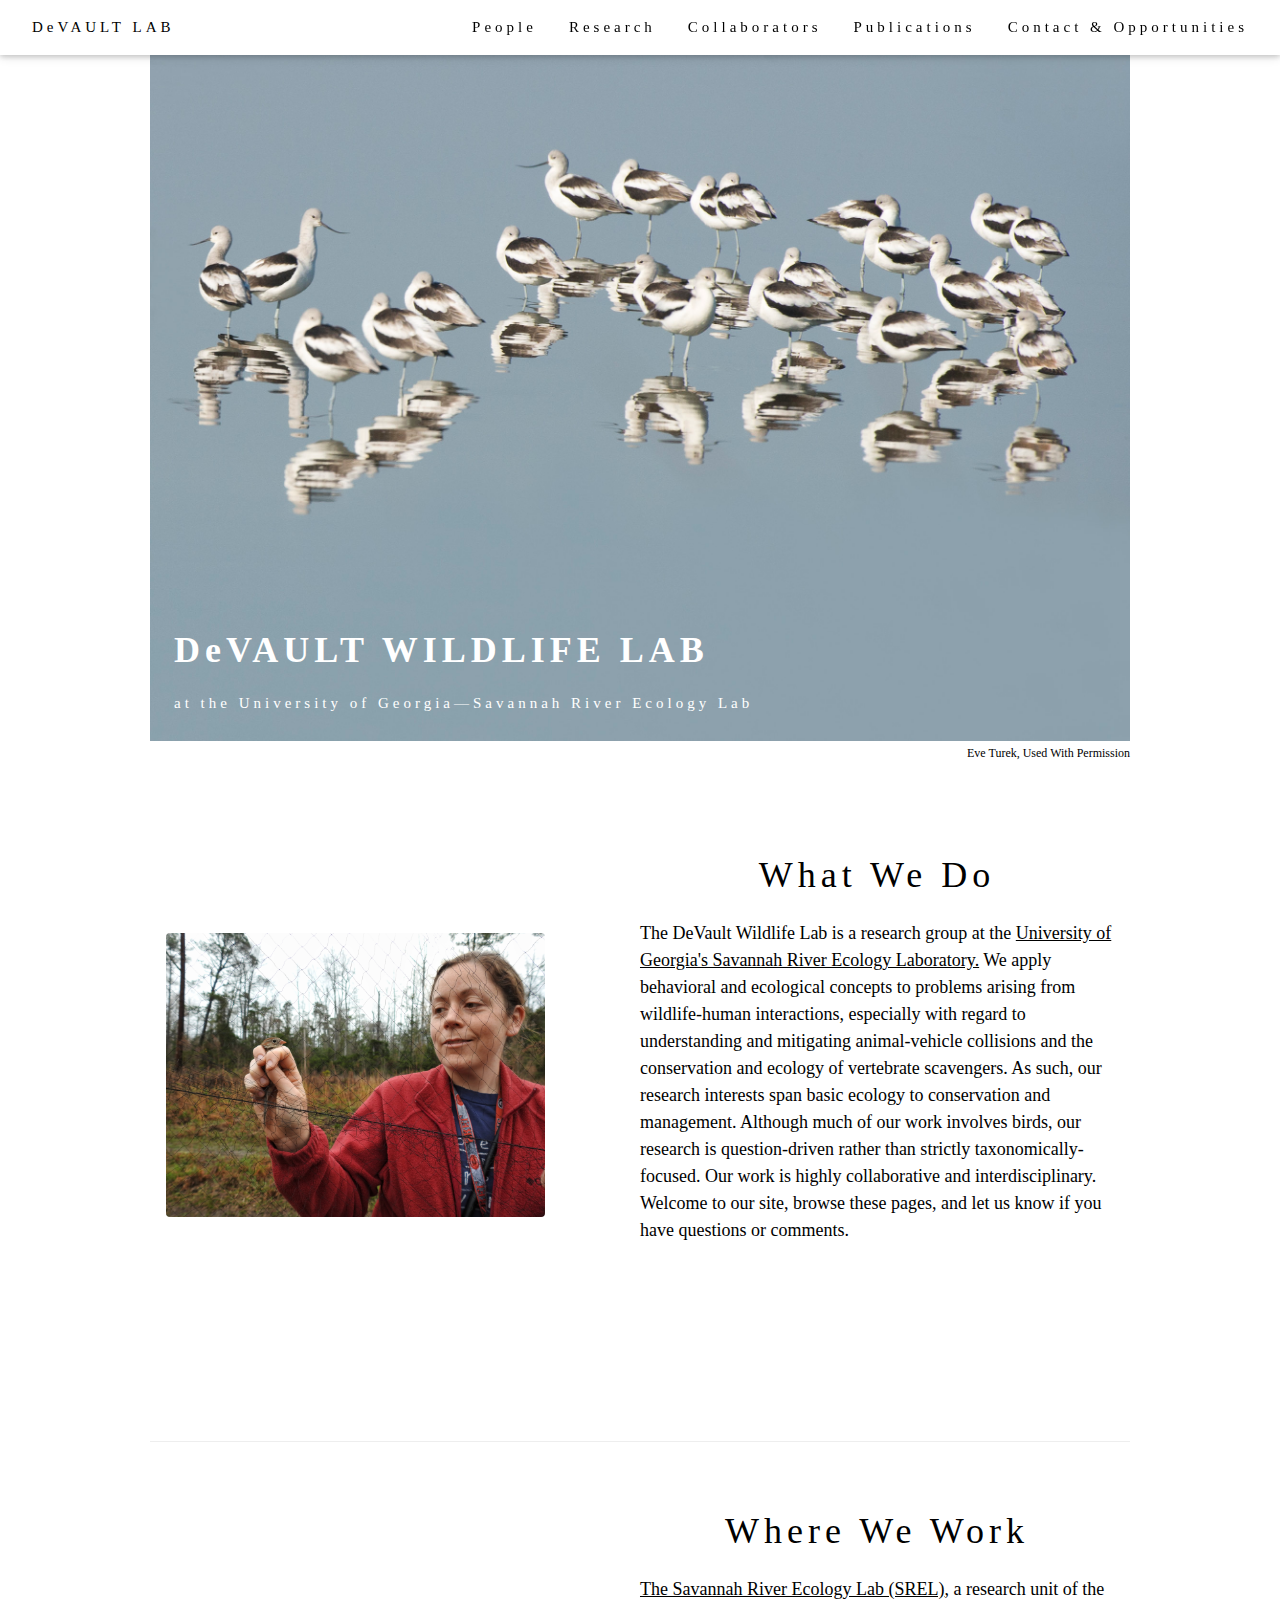
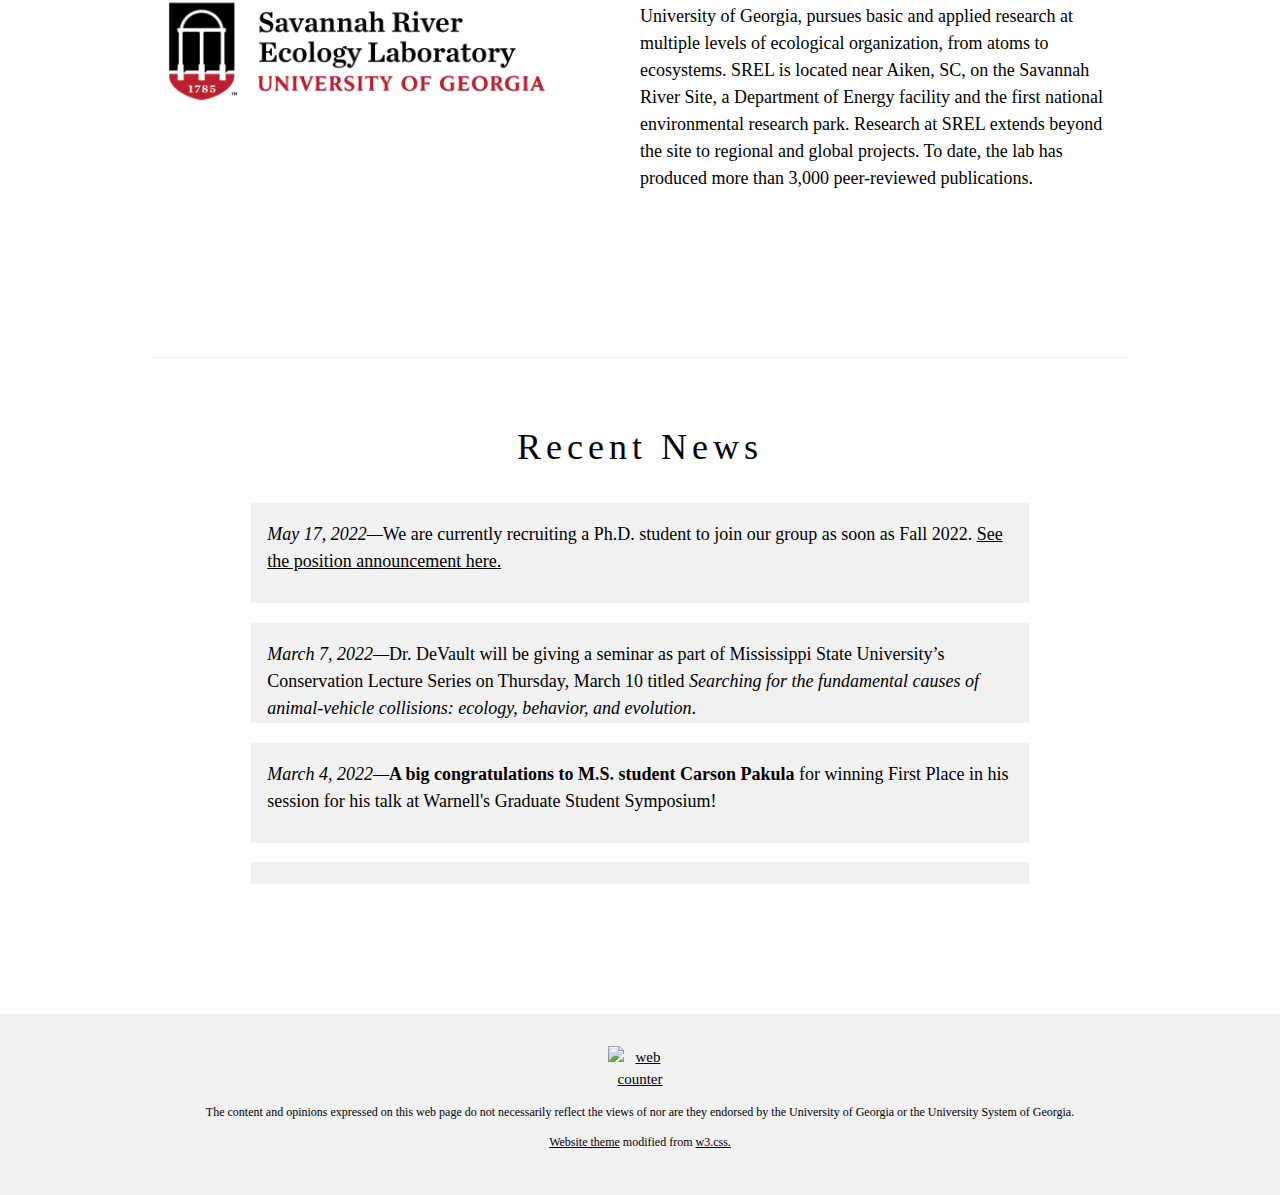
==== commit 2d3e330f: "update" ====
--- a/index.html
+++ b/index.html
@@ -43,7 +43,7 @@
 			<p class="w3-wide" style="color:white;opacity:1">at the University of Georgia&mdash;Savannah River Ecology Lab</p>
 		</div>
 	</header>
-	<div class="w3-display-container w3-content" style = "text-align:right;margin-top:-0.7%"><p class="w3-small">Eve Turek, Used with Permission</p></div>
+	<div class="w3-display-container w3-content" style = "text-align:right;margin-top:-0.7%"><p class="w3-small">Eve Turek, Used With Permission</p></div>
 	<!-- Page content -->
 	<div class="w3-content">
 		<!-- What We Do -->
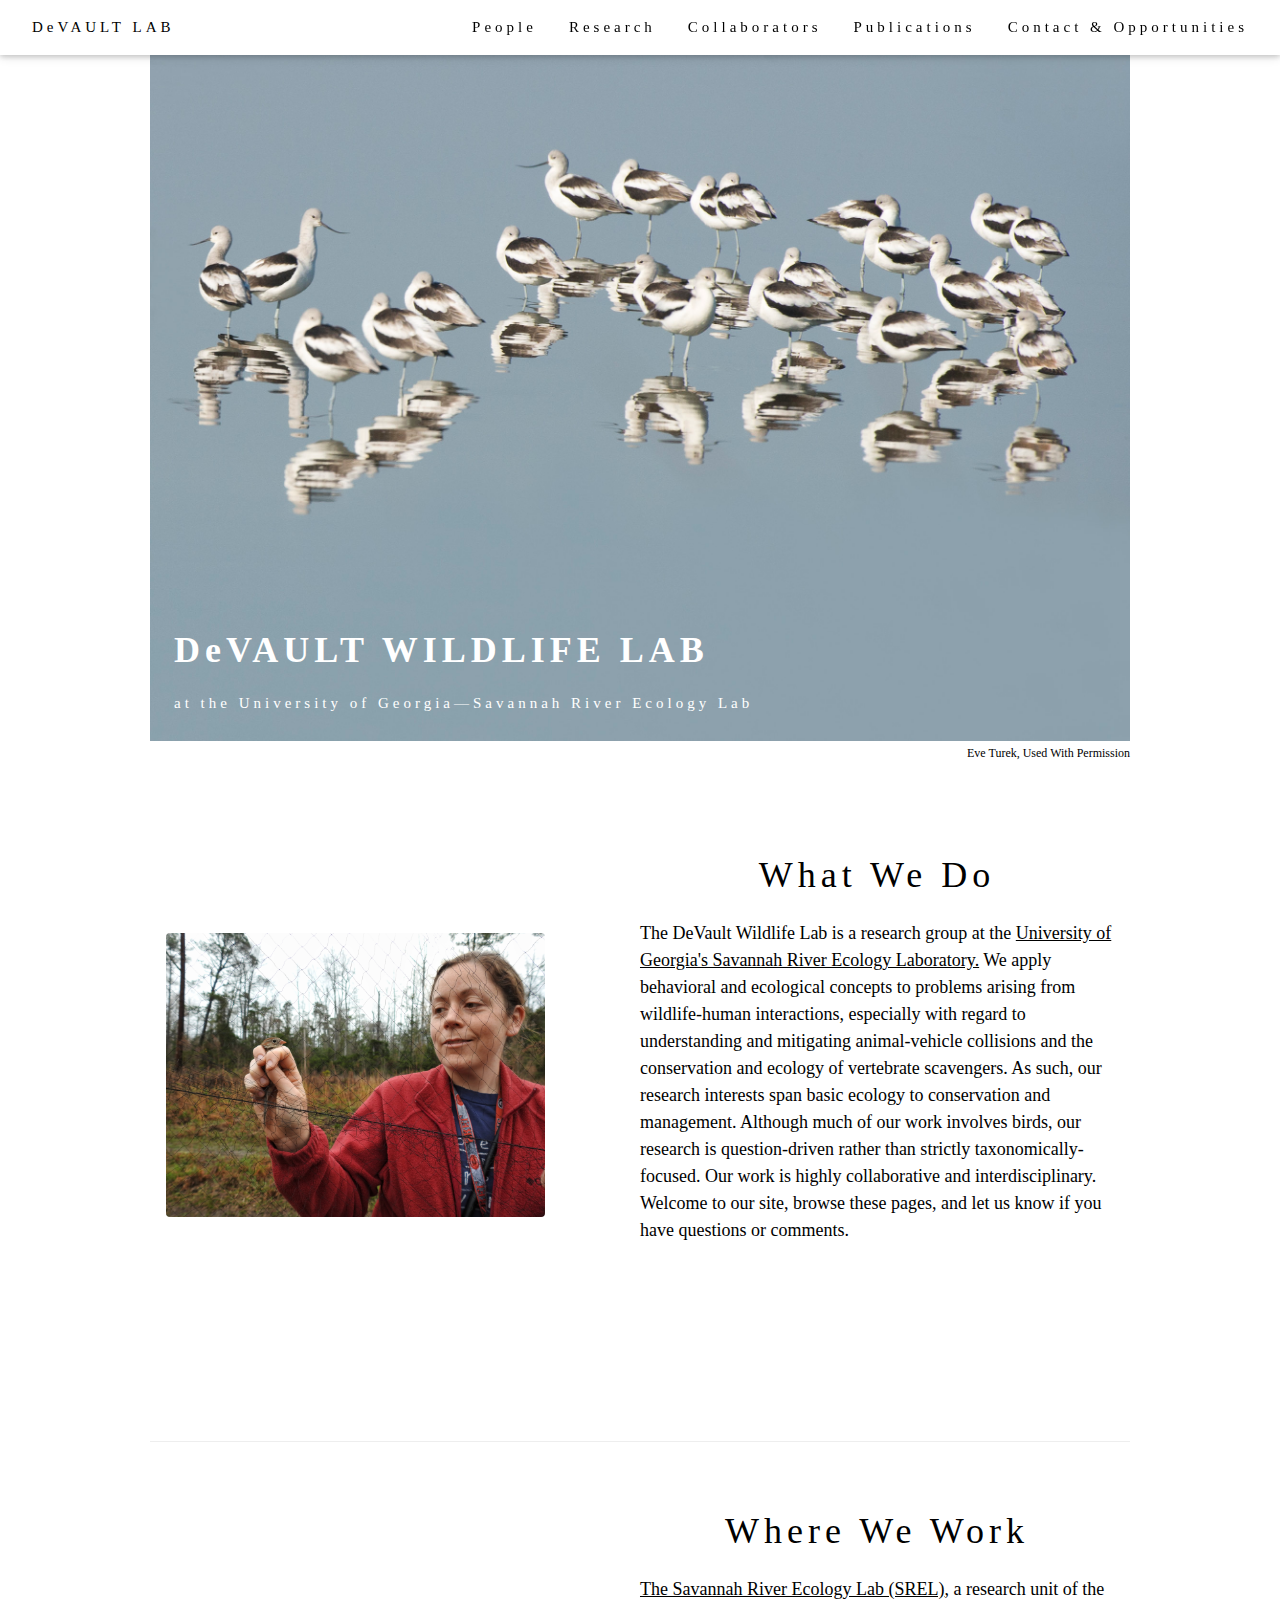
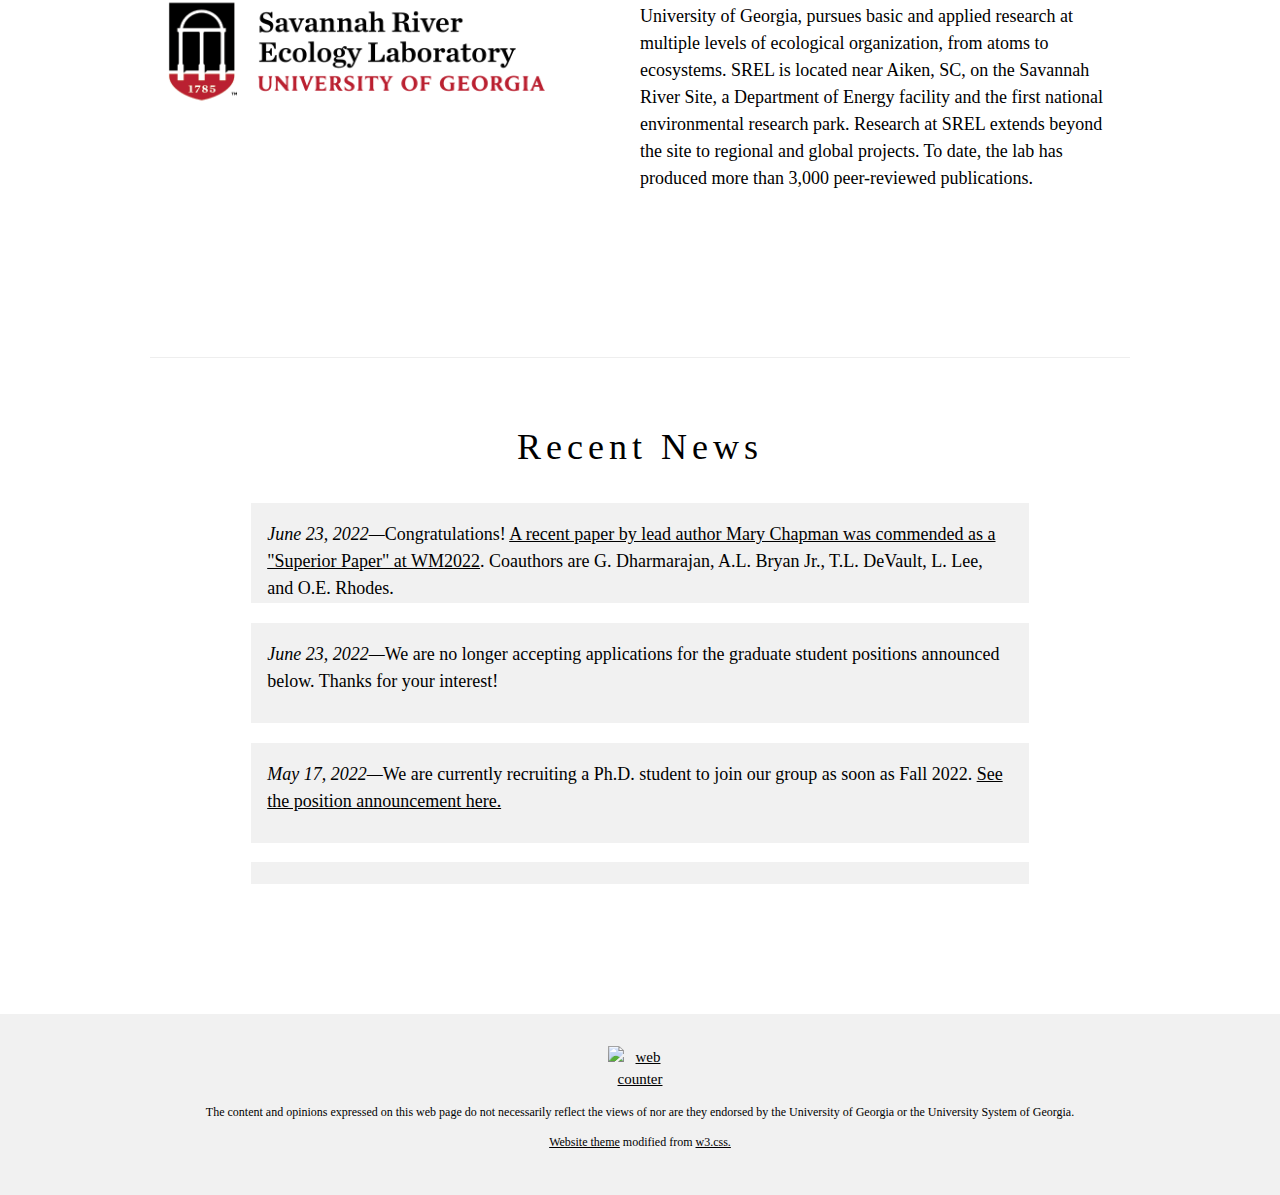
==== commit d62abcec: "update" ====
--- a/index.html
+++ b/index.html
@@ -94,7 +94,20 @@
 		<div class="w3-padding-32" style="margin-bottom:10%" id="news">
 			<h1 class="w3-center">Recent News</h1>
 			<div style="overflow-y: scroll; height:400px">
-			
+			<!-- Item 11 -->
+			<div class="row" style="height:100px;margin:auto;margin-top:2%">
+				<div
+					style="width:80%;height:100%;background-color:#f1f1f1;padding-right:16px;padding-left:16px;margin:auto">
+					<p style="font-size:large"><i>June 23, 2022&mdash;</i>Congratulations! <a href="https://s3.amazonaws.com/xcdshared/wmsym/WM2022_technicalprogram/Superior%20Paper%20Award%20Winners.pdf" target="_blank" class="w3-hover-text-green">A recent paper by lead author Mary Chapman was commended as a "Superior Paper" at WM2022</a>. Coauthors are G. Dharmarajan, A.L. Bryan Jr., T.L. DeVault, L. Lee, and O.E. Rhodes.</p>
+				</div>
+			</div>
+			<!-- Item 10 -->
+			<div class="row" style="height:100px;margin:auto;margin-top:2%">
+				<div
+					style="width:80%;height:100%;background-color:#f1f1f1;padding-right:16px;padding-left:16px;margin:auto">
+					<p style="font-size:large"><i>June 23, 2022&mdash;</i>We are no longer accepting applications for the graduate student positions announced below. Thanks for your interest!</p>
+				</div>
+			</div>
 			<!-- Item 9 -->
 				<div class="row" style="height:100px;margin:auto;margin-top:2%">
 				<div
